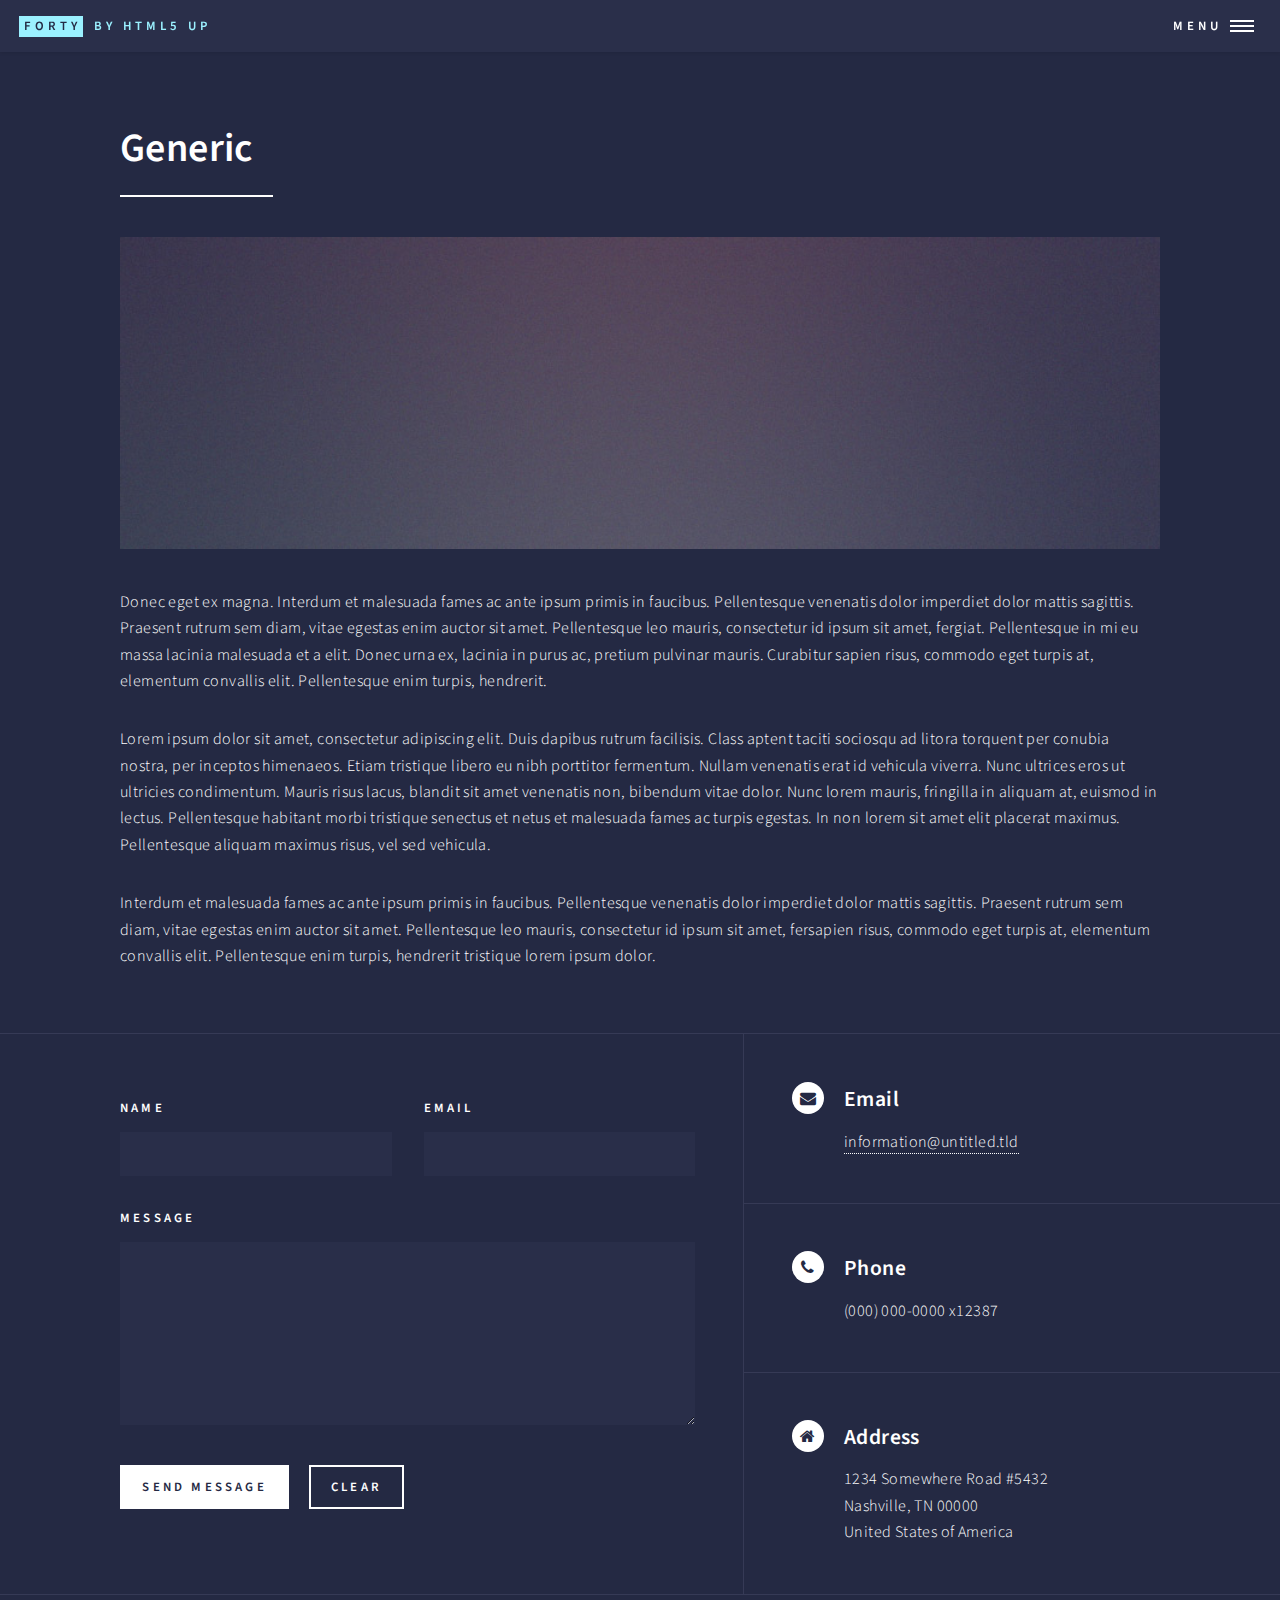
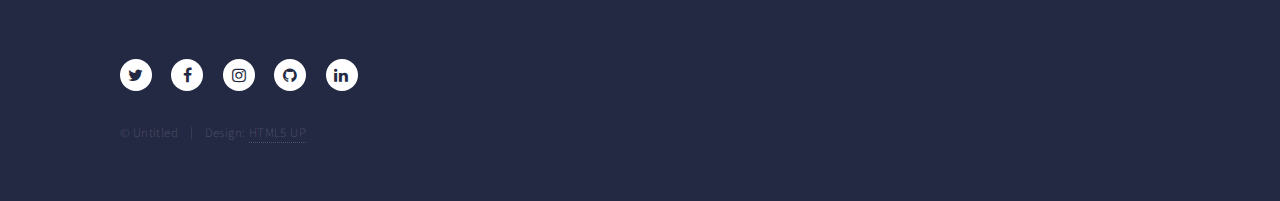
==== generic.html @ 17cad4c8 "Initial commit" ====
<!DOCTYPE HTML>
<!--
	Forty by HTML5 UP
	html5up.net | @ajlkn
	Free for personal and commercial use under the CCA 3.0 license (html5up.net/license)
-->
<html>
	<head>
		<title>Generic - Forty by HTML5 UP</title>
		<meta charset="utf-8" />
		<meta name="viewport" content="width=device-width, initial-scale=1, user-scalable=no" />
		<!--[if lte IE 8]><script src="assets/js/ie/html5shiv.js"></script><![endif]-->
		<link rel="stylesheet" href="assets/css/main.css" />
		<!--[if lte IE 9]><link rel="stylesheet" href="assets/css/ie9.css" /><![endif]-->
		<!--[if lte IE 8]><link rel="stylesheet" href="assets/css/ie8.css" /><![endif]-->
	</head>
	<body>

		<!-- Wrapper -->
			<div id="wrapper">

				<!-- Header -->
					<header id="header">
						<a href="index.html" class="logo"><strong>Forty</strong> <span>by HTML5 UP</span></a>
						<nav>
							<a href="#menu">Menu</a>
						</nav>
					</header>

				<!-- Menu -->
					<nav id="menu">
						<ul class="links">
							<li><a href="index.html">Home</a></li>
							<li><a href="landing.html">Landing</a></li>
							<li><a href="generic.html">Generic</a></li>
							<li><a href="elements.html">Elements</a></li>
						</ul>
						<ul class="actions vertical">
							<li><a href="#" class="button special fit">Get Started</a></li>
							<li><a href="#" class="button fit">Log In</a></li>
						</ul>
					</nav>

				<!-- Main -->
					<div id="main" class="alt">

						<!-- One -->
							<section id="one">
								<div class="inner">
									<header class="major">
										<h1>Generic</h1>
									</header>
									<span class="image main"><img src="images/pic11.jpg" alt="" /></span>
									<p>Donec eget ex magna. Interdum et malesuada fames ac ante ipsum primis in faucibus. Pellentesque venenatis dolor imperdiet dolor mattis sagittis. Praesent rutrum sem diam, vitae egestas enim auctor sit amet. Pellentesque leo mauris, consectetur id ipsum sit amet, fergiat. Pellentesque in mi eu massa lacinia malesuada et a elit. Donec urna ex, lacinia in purus ac, pretium pulvinar mauris. Curabitur sapien risus, commodo eget turpis at, elementum convallis elit. Pellentesque enim turpis, hendrerit.</p>
									<p>Lorem ipsum dolor sit amet, consectetur adipiscing elit. Duis dapibus rutrum facilisis. Class aptent taciti sociosqu ad litora torquent per conubia nostra, per inceptos himenaeos. Etiam tristique libero eu nibh porttitor fermentum. Nullam venenatis erat id vehicula viverra. Nunc ultrices eros ut ultricies condimentum. Mauris risus lacus, blandit sit amet venenatis non, bibendum vitae dolor. Nunc lorem mauris, fringilla in aliquam at, euismod in lectus. Pellentesque habitant morbi tristique senectus et netus et malesuada fames ac turpis egestas. In non lorem sit amet elit placerat maximus. Pellentesque aliquam maximus risus, vel sed vehicula.</p>
									<p>Interdum et malesuada fames ac ante ipsum primis in faucibus. Pellentesque venenatis dolor imperdiet dolor mattis sagittis. Praesent rutrum sem diam, vitae egestas enim auctor sit amet. Pellentesque leo mauris, consectetur id ipsum sit amet, fersapien risus, commodo eget turpis at, elementum convallis elit. Pellentesque enim turpis, hendrerit tristique lorem ipsum dolor.</p>
								</div>
							</section>

					</div>

				<!-- Contact -->
					<section id="contact">
						<div class="inner">
							<section>
								<form method="post" action="#">
									<div class="field half first">
										<label for="name">Name</label>
										<input type="text" name="name" id="name" />
									</div>
									<div class="field half">
										<label for="email">Email</label>
										<input type="text" name="email" id="email" />
									</div>
									<div class="field">
										<label for="message">Message</label>
										<textarea name="message" id="message" rows="6"></textarea>
									</div>
									<ul class="actions">
										<li><input type="submit" value="Send Message" class="special" /></li>
										<li><input type="reset" value="Clear" /></li>
									</ul>
								</form>
							</section>
							<section class="split">
								<section>
									<div class="contact-method">
										<span class="icon alt fa-envelope"></span>
										<h3>Email</h3>
										<a href="#">information@untitled.tld</a>
									</div>
								</section>
								<section>
									<div class="contact-method">
										<span class="icon alt fa-phone"></span>
										<h3>Phone</h3>
										<span>(000) 000-0000 x12387</span>
									</div>
								</section>
								<section>
									<div class="contact-method">
										<span class="icon alt fa-home"></span>
										<h3>Address</h3>
										<span>1234 Somewhere Road #5432<br />
										Nashville, TN 00000<br />
										United States of America</span>
									</div>
								</section>
							</section>
						</div>
					</section>

				<!-- Footer -->
					<footer id="footer">
						<div class="inner">
							<ul class="icons">
								<li><a href="#" class="icon alt fa-twitter"><span class="label">Twitter</span></a></li>
								<li><a href="#" class="icon alt fa-facebook"><span class="label">Facebook</span></a></li>
								<li><a href="#" class="icon alt fa-instagram"><span class="label">Instagram</span></a></li>
								<li><a href="#" class="icon alt fa-github"><span class="label">GitHub</span></a></li>
								<li><a href="#" class="icon alt fa-linkedin"><span class="label">LinkedIn</span></a></li>
							</ul>
							<ul class="copyright">
								<li>&copy; Untitled</li><li>Design: <a href="https://html5up.net">HTML5 UP</a></li>
							</ul>
						</div>
					</footer>

			</div>

		<!-- Scripts -->
			<script src="assets/js/jquery.min.js"></script>
			<script src="assets/js/jquery.scrolly.min.js"></script>
			<script src="assets/js/jquery.scrollex.min.js"></script>
			<script src="assets/js/skel.min.js"></script>
			<script src="assets/js/util.js"></script>
			<!--[if lte IE 8]><script src="assets/js/ie/respond.min.js"></script><![endif]-->
			<script src="assets/js/main.js"></script>

	</body>
</html>
---- assets/css/main.css ----
@import url(font-awesome.min.css);
@import url("https://fonts.googleapis.com/css?family=Source+Sans+Pro:300,300italic,600,600italic");

/*
	Forty by HTML5 UP
	html5up.net | @ajlkn
	Free for personal and commercial use under the CCA 3.0 license (html5up.net/license)
*/

/* Reset */

	html, body, div, span, applet, object, iframe, h1, h2, h3, h4, h5, h6, p, blockquote, pre, a, abbr, acronym, address, big, cite, code, del, dfn, em, img, ins, kbd, q, s, samp, small, strike, strong, sub, sup, tt, var, b, u, i, center, dl, dt, dd, ol, ul, li, fieldset, form, label, legend, table, caption, tbody, tfoot, thead, tr, th, td, article, aside, canvas, details, embed, figure, figcaption, footer, header, hgroup, menu, nav, output, ruby, section, summary, time, mark, audio, video {
		margin: 0;
		padding: 0;
		border: 0;
		font-size: 100%;
		font: inherit;
		vertical-align: baseline;
	}

	article, aside, details, figcaption, figure, footer, header, hgroup, menu, nav, section {
		display: block;
	}

	body {
		line-height: 1;
	}

	ol, ul {
		list-style: none;
	}

	blockquote, q {
		quotes: none;
	}

	blockquote:before, blockquote:after, q:before, q:after {
		content: '';
		content: none;
	}

	table {
		border-collapse: collapse;
		border-spacing: 0;
	}

	body {
		-webkit-text-size-adjust: none;
	}

/* Box Model */

	*, *:before, *:after {
		-moz-box-sizing: border-box;
		-webkit-box-sizing: border-box;
		box-sizing: border-box;
	}

/* Grid */

	.row {
		border-bottom: solid 1px transparent;
		-moz-box-sizing: border-box;
		-webkit-box-sizing: border-box;
		box-sizing: border-box;
	}

	.row > * {
		float: left;
		-moz-box-sizing: border-box;
		-webkit-box-sizing: border-box;
		box-sizing: border-box;
	}

	.row:after, .row:before {
		content: '';
		display: block;
		clear: both;
		height: 0;
	}

	.row.uniform > * > :first-child {
		margin-top: 0;
	}

	.row.uniform > * > :last-child {
		margin-bottom: 0;
	}

	.row.\30 \25 > * {
		padding: 0 0 0 0em;
	}

	.row.\30 \25 {
		margin: 0 0 -1px 0em;
	}

	.row.uniform.\30 \25 > * {
		padding: 0em 0 0 0em;
	}

	.row.uniform.\30 \25 {
		margin: 0em 0 -1px 0em;
	}

	.row > * {
		padding: 0 0 0 2em;
	}

	.row {
		margin: 0 0 -1px -2em;
	}

	.row.uniform > * {
		padding: 2em 0 0 2em;
	}

	.row.uniform {
		margin: -2em 0 -1px -2em;
	}

	.row.\32 00\25 > * {
		padding: 0 0 0 4em;
	}

	.row.\32 00\25 {
		margin: 0 0 -1px -4em;
	}

	.row.uniform.\32 00\25 > * {
		padding: 4em 0 0 4em;
	}

	.row.uniform.\32 00\25 {
		margin: -4em 0 -1px -4em;
	}

	.row.\31 50\25 > * {
		padding: 0 0 0 3em;
	}

	.row.\31 50\25 {
		margin: 0 0 -1px -3em;
	}

	.row.uniform.\31 50\25 > * {
		padding: 3em 0 0 3em;
	}

	.row.uniform.\31 50\25 {
		margin: -3em 0 -1px -3em;
	}

	.row.\35 0\25 > * {
		padding: 0 0 0 1em;
	}

	.row.\35 0\25 {
		margin: 0 0 -1px -1em;
	}

	.row.uniform.\35 0\25 > * {
		padding: 1em 0 0 1em;
	}

	.row.uniform.\35 0\25 {
		margin: -1em 0 -1px -1em;
	}

	.row.\32 5\25 > * {
		padding: 0 0 0 0.5em;
	}

	.row.\32 5\25 {
		margin: 0 0 -1px -0.5em;
	}

	.row.uniform.\32 5\25 > * {
		padding: 0.5em 0 0 0.5em;
	}

	.row.uniform.\32 5\25 {
		margin: -0.5em 0 -1px -0.5em;
	}

	.\31 2u, .\31 2u\24 {
		width: 100%;
		clear: none;
		margin-left: 0;
	}

	.\31 1u, .\31 1u\24 {
		width: 91.6666666667%;
		clear: none;
		margin-left: 0;
	}

	.\31 0u, .\31 0u\24 {
		width: 83.3333333333%;
		clear: none;
		margin-left: 0;
	}

	.\39 u, .\39 u\24 {
		width: 75%;
		clear: none;
		margin-left: 0;
	}

	.\38 u, .\38 u\24 {
		width: 66.6666666667%;
		clear: none;
		margin-left: 0;
	}

	.\37 u, .\37 u\24 {
		width: 58.3333333333%;
		clear: none;
		margin-left: 0;
	}

	.\36 u, .\36 u\24 {
		width: 50%;
		clear: none;
		margin-left: 0;
	}

	.\35 u, .\35 u\24 {
		width: 41.6666666667%;
		clear: none;
		margin-left: 0;
	}

	.\34 u, .\34 u\24 {
		width: 33.3333333333%;
		clear: none;
		margin-left: 0;
	}

	.\33 u, .\33 u\24 {
		width: 25%;
		clear: none;
		margin-left: 0;
	}

	.\32 u, .\32 u\24 {
		width: 16.6666666667%;
		clear: none;
		margin-left: 0;
	}

	.\31 u, .\31 u\24 {
		width: 8.3333333333%;
		clear: none;
		margin-left: 0;
	}

	.\31 2u\24 + *,
	.\31 1u\24 + *,
	.\31 0u\24 + *,
	.\39 u\24 + *,
	.\38 u\24 + *,
	.\37 u\24 + *,
	.\36 u\24 + *,
	.\35 u\24 + *,
	.\34 u\24 + *,
	.\33 u\24 + *,
	.\32 u\24 + *,
	.\31 u\24 + * {
		clear: left;
	}

	.\-11u {
		margin-left: 91.66667%;
	}

	.\-10u {
		margin-left: 83.33333%;
	}

	.\-9u {
		margin-left: 75%;
	}

	.\-8u {
		margin-left: 66.66667%;
	}

	.\-7u {
		margin-left: 58.33333%;
	}

	.\-6u {
		margin-left: 50%;
	}

	.\-5u {
		margin-left: 41.66667%;
	}

	.\-4u {
		margin-left: 33.33333%;
	}

	.\-3u {
		margin-left: 25%;
	}

	.\-2u {
		margin-left: 16.66667%;
	}

	.\-1u {
		margin-left: 8.33333%;
	}

	@media screen and (max-width: 1680px) {

		.row > * {
			padding: 0 0 0 2em;
		}

		.row {
			margin: 0 0 -1px -2em;
		}

		.row.uniform > * {
			padding: 2em 0 0 2em;
		}

		.row.uniform {
			margin: -2em 0 -1px -2em;
		}

		.row.\32 00\25 > * {
			padding: 0 0 0 4em;
		}

		.row.\32 00\25 {
			margin: 0 0 -1px -4em;
		}

		.row.uniform.\32 00\25 > * {
			padding: 4em 0 0 4em;
		}

		.row.uniform.\32 00\25 {
			margin: -4em 0 -1px -4em;
		}

		.row.\31 50\25 > * {
			padding: 0 0 0 3em;
		}

		.row.\31 50\25 {
			margin: 0 0 -1px -3em;
		}

		.row.uniform.\31 50\25 > * {
			padding: 3em 0 0 3em;
		}

		.row.uniform.\31 50\25 {
			margin: -3em 0 -1px -3em;
		}

		.row.\35 0\25 > * {
			padding: 0 0 0 1em;
		}

		.row.\35 0\25 {
			margin: 0 0 -1px -1em;
		}

		.row.uniform.\35 0\25 > * {
			padding: 1em 0 0 1em;
		}

		.row.uniform.\35 0\25 {
			margin: -1em 0 -1px -1em;
		}

		.row.\32 5\25 > * {
			padding: 0 0 0 0.5em;
		}

		.row.\32 5\25 {
			margin: 0 0 -1px -0.5em;
		}

		.row.uniform.\32 5\25 > * {
			padding: 0.5em 0 0 0.5em;
		}

		.row.uniform.\32 5\25 {
			margin: -0.5em 0 -1px -0.5em;
		}

		.\31 2u\28xlarge\29, .\31 2u\24\28xlarge\29 {
			width: 100%;
			clear: none;
			margin-left: 0;
		}

		.\31 1u\28xlarge\29, .\31 1u\24\28xlarge\29 {
			width: 91.6666666667%;
			clear: none;
			margin-left: 0;
		}

		.\31 0u\28xlarge\29, .\31 0u\24\28xlarge\29 {
			width: 83.3333333333%;
			clear: none;
			margin-left: 0;
		}

		.\39 u\28xlarge\29, .\39 u\24\28xlarge\29 {
			width: 75%;
			clear: none;
			margin-left: 0;
		}

		.\38 u\28xlarge\29, .\38 u\24\28xlarge\29 {
			width: 66.6666666667%;
			clear: none;
			margin-left: 0;
		}

		.\37 u\28xlarge\29, .\37 u\24\28xlarge\29 {
			width: 58.3333333333%;
			clear: none;
			margin-left: 0;
		}

		.\36 u\28xlarge\29, .\36 u\24\28xlarge\29 {
			width: 50%;
			clear: none;
			margin-left: 0;
		}

		.\35 u\28xlarge\29, .\35 u\24\28xlarge\29 {
			width: 41.6666666667%;
			clear: none;
			margin-left: 0;
		}

		.\34 u\28xlarge\29, .\34 u\24\28xlarge\29 {
			width: 33.3333333333%;
			clear: none;
			margin-left: 0;
		}

		.\33 u\28xlarge\29, .\33 u\24\28xlarge\29 {
			width: 25%;
			clear: none;
			margin-left: 0;
		}

		.\32 u\28xlarge\29, .\32 u\24\28xlarge\29 {
			width: 16.6666666667%;
			clear: none;
			margin-left: 0;
		}

		.\31 u\28xlarge\29, .\31 u\24\28xlarge\29 {
			width: 8.3333333333%;
			clear: none;
			margin-left: 0;
		}

		.\31 2u\24\28xlarge\29 + *,
		.\31 1u\24\28xlarge\29 + *,
		.\31 0u\24\28xlarge\29 + *,
		.\39 u\24\28xlarge\29 + *,
		.\38 u\24\28xlarge\29 + *,
		.\37 u\24\28xlarge\29 + *,
		.\36 u\24\28xlarge\29 + *,
		.\35 u\24\28xlarge\29 + *,
		.\34 u\24\28xlarge\29 + *,
		.\33 u\24\28xlarge\29 + *,
		.\32 u\24\28xlarge\29 + *,
		.\31 u\24\28xlarge\29 + * {
			clear: left;
		}

		.\-11u\28xlarge\29 {
			margin-left: 91.66667%;
		}

		.\-10u\28xlarge\29 {
			margin-left: 83.33333%;
		}

		.\-9u\28xlarge\29 {
			margin-left: 75%;
		}

		.\-8u\28xlarge\29 {
			margin-left: 66.66667%;
		}

		.\-7u\28xlarge\29 {
			margin-left: 58.33333%;
		}

		.\-6u\28xlarge\29 {
			margin-left: 50%;
		}

		.\-5u\28xlarge\29 {
			margin-left: 41.66667%;
		}

		.\-4u\28xlarge\29 {
			margin-left: 33.33333%;
		}

		.\-3u\28xlarge\29 {
			margin-left: 25%;
		}

		.\-2u\28xlarge\29 {
			margin-left: 16.66667%;
		}

		.\-1u\28xlarge\29 {
			margin-left: 8.33333%;
		}

	}

	@media screen and (max-width: 1280px) {

		.row > * {
			padding: 0 0 0 1.5em;
		}

		.row {
			margin: 0 0 -1px -1.5em;
		}

		.row.uniform > * {
			padding: 1.5em 0 0 1.5em;
		}

		.row.uniform {
			margin: -1.5em 0 -1px -1.5em;
		}

		.row.\32 00\25 > * {
			padding: 0 0 0 3em;
		}

		.row.\32 00\25 {
			margin: 0 0 -1px -3em;
		}

		.row.uniform.\32 00\25 > * {
			padding: 3em 0 0 3em;
		}

		.row.uniform.\32 00\25 {
			margin: -3em 0 -1px -3em;
		}

		.row.\31 50\25 > * {
			padding: 0 0 0 2.25em;
		}

		.row.\31 50\25 {
			margin: 0 0 -1px -2.25em;
		}

		.row.uniform.\31 50\25 > * {
			padding: 2.25em 0 0 2.25em;
		}

		.row.uniform.\31 50\25 {
			margin: -2.25em 0 -1px -2.25em;
		}

		.row.\35 0\25 > * {
			padding: 0 0 0 0.75em;
		}

		.row.\35 0\25 {
			margin: 0 0 -1px -0.75em;
		}

		.row.uniform.\35 0\25 > * {
			padding: 0.75em 0 0 0.75em;
		}

		.row.uniform.\35 0\25 {
			margin: -0.75em 0 -1px -0.75em;
		}

		.row.\32 5\25 > * {
			padding: 0 0 0 0.375em;
		}

		.row.\32 5\25 {
			margin: 0 0 -1px -0.375em;
		}

		.row.uniform.\32 5\25 > * {
			padding: 0.375em 0 0 0.375em;
		}

		.row.uniform.\32 5\25 {
			margin: -0.375em 0 -1px -0.375em;
		}

		.\31 2u\28large\29, .\31 2u\24\28large\29 {
			width: 100%;
			clear: none;
			margin-left: 0;
		}

		.\31 1u\28large\29, .\31 1u\24\28large\29 {
			width: 91.6666666667%;
			clear: none;
			margin-left: 0;
		}

		.\31 0u\28large\29, .\31 0u\24\28large\29 {
			width: 83.3333333333%;
			clear: none;
			margin-left: 0;
		}

		.\39 u\28large\29, .\39 u\24\28large\29 {
			width: 75%;
			clear: none;
			margin-left: 0;
		}

		.\38 u\28large\29, .\38 u\24\28large\29 {
			width: 66.6666666667%;
			clear: none;
			margin-left: 0;
		}

		.\37 u\28large\29, .\37 u\24\28large\29 {
			width: 58.3333333333%;
			clear: none;
			margin-left: 0;
		}

		.\36 u\28large\29, .\36 u\24\28large\29 {
			width: 50%;
			clear: none;
			margin-left: 0;
		}

		.\35 u\28large\29, .\35 u\24\28large\29 {
			width: 41.6666666667%;
			clear: none;
			margin-left: 0;
		}

		.\34 u\28large\29, .\34 u\24\28large\29 {
			width: 33.3333333333%;
			clear: none;
			margin-left: 0;
		}

		.\33 u\28large\29, .\33 u\24\28large\29 {
			width: 25%;
			clear: none;
			margin-left: 0;
		}

		.\32 u\28large\29, .\32 u\24\28large\29 {
			width: 16.6666666667%;
			clear: none;
			margin-left: 0;
		}

		.\31 u\28large\29, .\31 u\24\28large\29 {
			width: 8.3333333333%;
			clear: none;
			margin-left: 0;
		}

		.\31 2u\24\28large\29 + *,
		.\31 1u\24\28large\29 + *,
		.\31 0u\24\28large\29 + *,
		.\39 u\24\28large\29 + *,
		.\38 u\24\28large\29 + *,
		.\37 u\24\28large\29 + *,
		.\36 u\24\28large\29 + *,
		.\35 u\24\28large\29 + *,
		.\34 u\24\28large\29 + *,
		.\33 u\24\28large\29 + *,
		.\32 u\24\28large\29 + *,
		.\31 u\24\28large\29 + * {
			clear: left;
		}

		.\-11u\28large\29 {
			margin-left: 91.66667%;
		}

		.\-10u\28large\29 {
			margin-left: 83.33333%;
		}

		.\-9u\28large\29 {
			margin-left: 75%;
		}

		.\-8u\28large\29 {
			margin-left: 66.66667%;
		}

		.\-7u\28large\29 {
			margin-left: 58.33333%;
		}

		.\-6u\28large\29 {
			margin-left: 50%;
		}

		.\-5u\28large\29 {
			margin-left: 41.66667%;
		}

		.\-4u\28large\29 {
			margin-left: 33.33333%;
		}

		.\-3u\28large\29 {
			margin-left: 25%;
		}

		.\-2u\28large\29 {
			margin-left: 16.66667%;
		}

		.\-1u\28large\29 {
			margin-left: 8.33333%;
		}

	}

	@media screen and (max-width: 980px) {

		.row > * {
			padding: 0 0 0 1.5em;
		}

		.row {
			margin: 0 0 -1px -1.5em;
		}

		.row.uniform > * {
			padding: 1.5em 0 0 1.5em;
		}

		.row.uniform {
			margin: -1.5em 0 -1px -1.5em;
		}

		.row.\32 00\25 > * {
			padding: 0 0 0 3em;
		}

		.row.\32 00\25 {
			margin: 0 0 -1px -3em;
		}

		.row.uniform.\32 00\25 > * {
			padding: 3em 0 0 3em;
		}

		.row.uniform.\32 00\25 {
			margin: -3em 0 -1px -3em;
		}

		.row.\31 50\25 > * {
			padding: 0 0 0 2.25em;
		}

		.row.\31 50\25 {
			margin: 0 0 -1px -2.25em;
		}

		.row.uniform.\31 50\25 > * {
			padding: 2.25em 0 0 2.25em;
		}

		.row.uniform.\31 50\25 {
			margin: -2.25em 0 -1px -2.25em;
		}

		.row.\35 0\25 > * {
			padding: 0 0 0 0.75em;
		}

		.row.\35 0\25 {
			margin: 0 0 -1px -0.75em;
		}

		.row.uniform.\35 0\25 > * {
			padding: 0.75em 0 0 0.75em;
		}

		.row.uniform.\35 0\25 {
			margin: -0.75em 0 -1px -0.75em;
		}

		.row.\32 5\25 > * {
			padding: 0 0 0 0.375em;
		}

		.row.\32 5\25 {
			margin: 0 0 -1px -0.375em;
		}

		.row.uniform.\32 5\25 > * {
			padding: 0.375em 0 0 0.375em;
		}

		.row.uniform.\32 5\25 {
			margin: -0.375em 0 -1px -0.375em;
		}

		.\31 2u\28medium\29, .\31 2u\24\28medium\29 {
			width: 100%;
			clear: none;
			margin-left: 0;
		}

		.\31 1u\28medium\29, .\31 1u\24\28medium\29 {
			width: 91.6666666667%;
			clear: none;
			margin-left: 0;
		}

		.\31 0u\28medium\29, .\31 0u\24\28medium\29 {
			width: 83.3333333333%;
			clear: none;
			margin-left: 0;
		}

		.\39 u\28medium\29, .\39 u\24\28medium\29 {
			width: 75%;
			clear: none;
			margin-left: 0;
		}

		.\38 u\28medium\29, .\38 u\24\28medium\29 {
			width: 66.6666666667%;
			clear: none;
			margin-left: 0;
		}

		.\37 u\28medium\29, .\37 u\24\28medium\29 {
			width: 58.3333333333%;
			clear: none;
			margin-left: 0;
		}

		.\36 u\28medium\29, .\36 u\24\28medium\29 {
			width: 50%;
			clear: none;
			margin-left: 0;
		}

		.\35 u\28medium\29, .\35 u\24\28medium\29 {
			width: 41.6666666667%;
			clear: none;
			margin-left: 0;
		}

		.\34 u\28medium\29, .\34 u\24\28medium\29 {
			width: 33.3333333333%;
			clear: none;
			margin-left: 0;
		}

		.\33 u\28medium\29, .\33 u\24\28medium\29 {
			width: 25%;
			clear: none;
			margin-left: 0;
		}

		.\32 u\28medium\29, .\32 u\24\28medium\29 {
			width: 16.6666666667%;
			clear: none;
			margin-left: 0;
		}

		.\31 u\28medium\29, .\31 u\24\28medium\29 {
			width: 8.3333333333%;
			clear: none;
			margin-left: 0;
		}

		.\31 2u\24\28medium\29 + *,
		.\31 1u\24\28medium\29 + *,
		.\31 0u\24\28medium\29 + *,
		.\39 u\24\28medium\29 + *,
		.\38 u\24\28medium\29 + *,
		.\37 u\24\28medium\29 + *,
		.\36 u\24\28medium\29 + *,
		.\35 u\24\28medium\29 + *,
		.\34 u\24\28medium\29 + *,
		.\33 u\24\28medium\29 + *,
		.\32 u\24\28medium\29 + *,
		.\31 u\24\28medium\29 + * {
			clear: left;
		}

		.\-11u\28medium\29 {
			margin-left: 91.66667%;
		}

		.\-10u\28medium\29 {
			margin-left: 83.33333%;
		}

		.\-9u\28medium\29 {
			margin-left: 75%;
		}

		.\-8u\28medium\29 {
			margin-left: 66.66667%;
		}

		.\-7u\28medium\29 {
			margin-left: 58.33333%;
		}

		.\-6u\28medium\29 {
			margin-left: 50%;
		}

		.\-5u\28medium\29 {
			margin-left: 41.66667%;
		}

		.\-4u\28medium\29 {
			margin-left: 33.33333%;
		}

		.\-3u\28medium\29 {
			margin-left: 25%;
		}

		.\-2u\28medium\29 {
			margin-left: 16.66667%;
		}

		.\-1u\28medium\29 {
			margin-left: 8.33333%;
		}

	}

	@media screen and (max-width: 736px) {

		.row > * {
			padding: 0 0 0 1.25em;
		}

		.row {
			margin: 0 0 -1px -1.25em;
		}

		.row.uniform > * {
			padding: 1.25em 0 0 1.25em;
		}

		.row.uniform {
			margin: -1.25em 0 -1px -1.25em;
		}

		.row.\32 00\25 > * {
			padding: 0 0 0 2.5em;
		}

		.row.\32 00\25 {
			margin: 0 0 -1px -2.5em;
		}

		.row.uniform.\32 00\25 > * {
			padding: 2.5em 0 0 2.5em;
		}

		.row.uniform.\32 00\25 {
			margin: -2.5em 0 -1px -2.5em;
		}

		.row.\31 50\25 > * {
			padding: 0 0 0 1.875em;
		}

		.row.\31 50\25 {
			margin: 0 0 -1px -1.875em;
		}

		.row.uniform.\31 50\25 > * {
			padding: 1.875em 0 0 1.875em;
		}

		.row.uniform.\31 50\25 {
			margin: -1.875em 0 -1px -1.875em;
		}

		.row.\35 0\25 > * {
			padding: 0 0 0 0.625em;
		}

		.row.\35 0\25 {
			margin: 0 0 -1px -0.625em;
		}

		.row.uniform.\35 0\25 > * {
			padding: 0.625em 0 0 0.625em;
		}

		.row.uniform.\35 0\25 {
			margin: -0.625em 0 -1px -0.625em;
		}

		.row.\32 5\25 > * {
			padding: 0 0 0 0.3125em;
		}

		.row.\32 5\25 {
			margin: 0 0 -1px -0.3125em;
		}

		.row.uniform.\32 5\25 > * {
			padding: 0.3125em 0 0 0.3125em;
		}

		.row.uniform.\32 5\25 {
			margin: -0.3125em 0 -1px -0.3125em;
		}

		.\31 2u\28small\29, .\31 2u\24\28small\29 {
			width: 100%;
			clear: none;
			margin-left: 0;
		}

		.\31 1u\28small\29, .\31 1u\24\28small\29 {
			width: 91.6666666667%;
			clear: none;
			margin-left: 0;
		}

		.\31 0u\28small\29, .\31 0u\24\28small\29 {
			width: 83.3333333333%;
			clear: none;
			margin-left: 0;
		}

		.\39 u\28small\29, .\39 u\24\28small\29 {
			width: 75%;
			clear: none;
			margin-left: 0;
		}

		.\38 u\28small\29, .\38 u\24\28small\29 {
			width: 66.6666666667%;
			clear: none;
			margin-left: 0;
		}

		.\37 u\28small\29, .\37 u\24\28small\29 {
			width: 58.3333333333%;
			clear: none;
			margin-left: 0;
		}

		.\36 u\28small\29, .\36 u\24\28small\29 {
			width: 50%;
			clear: none;
			margin-left: 0;
		}

		.\35 u\28small\29, .\35 u\24\28small\29 {
			width: 41.6666666667%;
			clear: none;
			margin-left: 0;
		}

		.\34 u\28small\29, .\34 u\24\28small\29 {
			width: 33.3333333333%;
			clear: none;
			margin-left: 0;
		}

		.\33 u\28small\29, .\33 u\24\28small\29 {
			width: 25%;
			clear: none;
			margin-left: 0;
		}

		.\32 u\28small\29, .\32 u\24\28small\29 {
			width: 16.6666666667%;
			clear: none;
			margin-left: 0;
		}

		.\31 u\28small\29, .\31 u\24\28small\29 {
			width: 8.3333333333%;
			clear: none;
			margin-left: 0;
		}

		.\31 2u\24\28small\29 + *,
		.\31 1u\24\28small\29 + *,
		.\31 0u\24\28small\29 + *,
		.\39 u\24\28small\29 + *,
		.\38 u\24\28small\29 + *,
		.\37 u\24\28small\29 + *,
		.\36 u\24\28small\29 + *,
		.\35 u\24\28small\29 + *,
		.\34 u\24\28small\29 + *,
		.\33 u\24\28small\29 + *,
		.\32 u\24\28small\29 + *,
		.\31 u\24\28small\29 + * {
			clear: left;
		}

		.\-11u\28small\29 {
			margin-left: 91.66667%;
		}

		.\-10u\28small\29 {
			margin-left: 83.33333%;
		}

		.\-9u\28small\29 {
			margin-left: 75%;
		}

		.\-8u\28small\29 {
			margin-left: 66.66667%;
		}

		.\-7u\28small\29 {
			margin-left: 58.33333%;
		}

		.\-6u\28small\29 {
			margin-left: 50%;
		}

		.\-5u\28small\29 {
			margin-left: 41.66667%;
		}

		.\-4u\28small\29 {
			margin-left: 33.33333%;
		}

		.\-3u\28small\29 {
			margin-left: 25%;
		}

		.\-2u\28small\29 {
			margin-left: 16.66667%;
		}

		.\-1u\28small\29 {
			margin-left: 8.33333%;
		}

	}

	@media screen and (max-width: 480px) {

		.row > * {
			padding: 0 0 0 1.25em;
		}

		.row {
			margin: 0 0 -1px -1.25em;
		}

		.row.uniform > * {
			padding: 1.25em 0 0 1.25em;
		}

		.row.uniform {
			margin: -1.25em 0 -1px -1.25em;
		}

		.row.\32 00\25 > * {
			padding: 0 0 0 2.5em;
		}

		.row.\32 00\25 {
			margin: 0 0 -1px -2.5em;
		}

		.row.uniform.\32 00\25 > * {
			padding: 2.5em 0 0 2.5em;
		}

		.row.uniform.\32 00\25 {
			margin: -2.5em 0 -1px -2.5em;
		}

		.row.\31 50\25 > * {
			padding: 0 0 0 1.875em;
		}

		.row.\31 50\25 {
			margin: 0 0 -1px -1.875em;
		}

		.row.uniform.\31 50\25 > * {
			padding: 1.875em 0 0 1.875em;
		}

		.row.uniform.\31 50\25 {
			margin: -1.875em 0 -1px -1.875em;
		}

		.row.\35 0\25 > * {
			padding: 0 0 0 0.625em;
		}

		.row.\35 0\25 {
			margin: 0 0 -1px -0.625em;
		}

		.row.uniform.\35 0\25 > * {
			padding: 0.625em 0 0 0.625em;
		}

		.row.uniform.\35 0\25 {
			margin: -0.625em 0 -1px -0.625em;
		}

		.row.\32 5\25 > * {
			padding: 0 0 0 0.3125em;
		}

		.row.\32 5\25 {
			margin: 0 0 -1px -0.3125em;
		}

		.row.uniform.\32 5\25 > * {
			padding: 0.3125em 0 0 0.3125em;
		}

		.row.uniform.\32 5\25 {
			margin: -0.3125em 0 -1px -0.3125em;
		}

		.\31 2u\28xsmall\29, .\31 2u\24\28xsmall\29 {
			width: 100%;
			clear: none;
			margin-left: 0;
		}

		.\31 1u\28xsmall\29, .\31 1u\24\28xsmall\29 {
			width: 91.6666666667%;
			clear: none;
			margin-left: 0;
		}

		.\31 0u\28xsmall\29, .\31 0u\24\28xsmall\29 {
			width: 83.3333333333%;
			clear: none;
			margin-left: 0;
		}

		.\39 u\28xsmall\29, .\39 u\24\28xsmall\29 {
			width: 75%;
			clear: none;
			margin-left: 0;
		}

		.\38 u\28xsmall\29, .\38 u\24\28xsmall\29 {
			width: 66.6666666667%;
			clear: none;
			margin-left: 0;
		}

		.\37 u\28xsmall\29, .\37 u\24\28xsmall\29 {
			width: 58.3333333333%;
			clear: none;
			margin-left: 0;
		}

		.\36 u\28xsmall\29, .\36 u\24\28xsmall\29 {
			width: 50%;
			clear: none;
			margin-left: 0;
		}

		.\35 u\28xsmall\29, .\35 u\24\28xsmall\29 {
			width: 41.6666666667%;
			clear: none;
			margin-left: 0;
		}

		.\34 u\28xsmall\29, .\34 u\24\28xsmall\29 {
			width: 33.3333333333%;
			clear: none;
			margin-left: 0;
		}

		.\33 u\28xsmall\29, .\33 u\24\28xsmall\29 {
			width: 25%;
			clear: none;
			margin-left: 0;
		}

		.\32 u\28xsmall\29, .\32 u\24\28xsmall\29 {
			width: 16.6666666667%;
			clear: none;
			margin-left: 0;
		}

		.\31 u\28xsmall\29, .\31 u\24\28xsmall\29 {
			width: 8.3333333333%;
			clear: none;
			margin-left: 0;
		}

		.\31 2u\24\28xsmall\29 + *,
		.\31 1u\24\28xsmall\29 + *,
		.\31 0u\24\28xsmall\29 + *,
		.\39 u\24\28xsmall\29 + *,
		.\38 u\24\28xsmall\29 + *,
		.\37 u\24\28xsmall\29 + *,
		.\36 u\24\28xsmall\29 + *,
		.\35 u\24\28xsmall\29 + *,
		.\34 u\24\28xsmall\29 + *,
		.\33 u\24\28xsmall\29 + *,
		.\32 u\24\28xsmall\29 + *,
		.\31 u\24\28xsmall\29 + * {
			clear: left;
		}

		.\-11u\28xsmall\29 {
			margin-left: 91.66667%;
		}

		.\-10u\28xsmall\29 {
			margin-left: 83.33333%;
		}

		.\-9u\28xsmall\29 {
			margin-left: 75%;
		}

		.\-8u\28xsmall\29 {
			margin-left: 66.66667%;
		}

		.\-7u\28xsmall\29 {
			margin-left: 58.33333%;
		}

		.\-6u\28xsmall\29 {
			margin-left: 50%;
		}

		.\-5u\28xsmall\29 {
			margin-left: 41.66667%;
		}

		.\-4u\28xsmall\29 {
			margin-left: 33.33333%;
		}

		.\-3u\28xsmall\29 {
			margin-left: 25%;
		}

		.\-2u\28xsmall\29 {
			margin-left: 16.66667%;
		}

		.\-1u\28xsmall\29 {
			margin-left: 8.33333%;
		}

	}

	@media screen and (max-width: 360px) {

		.row > * {
			padding: 0 0 0 1.25em;
		}

		.row {
			margin: 0 0 -1px -1.25em;
		}

		.row.uniform > * {
			padding: 1.25em 0 0 1.25em;
		}

		.row.uniform {
			margin: -1.25em 0 -1px -1.25em;
		}

		.row.\32 00\25 > * {
			padding: 0 0 0 2.5em;
		}

		.row.\32 00\25 {
			margin: 0 0 -1px -2.5em;
		}

		.row.uniform.\32 00\25 > * {
			padding: 2.5em 0 0 2.5em;
		}

		.row.uniform.\32 00\25 {
			margin: -2.5em 0 -1px -2.5em;
		}

		.row.\31 50\25 > * {
			padding: 0 0 0 1.875em;
		}

		.row.\31 50\25 {
			margin: 0 0 -1px -1.875em;
		}

		.row.uniform.\31 50\25 > * {
			padding: 1.875em 0 0 1.875em;
		}

		.row.uniform.\31 50\25 {
			margin: -1.875em 0 -1px -1.875em;
		}

		.row.\35 0\25 > * {
			padding: 0 0 0 0.625em;
		}

		.row.\35 0\25 {
			margin: 0 0 -1px -0.625em;
		}

		.row.uniform.\35 0\25 > * {
			padding: 0.625em 0 0 0.625em;
		}

		.row.uniform.\35 0\25 {
			margin: -0.625em 0 -1px -0.625em;
		}

		.row.\32 5\25 > * {
			padding: 0 0 0 0.3125em;
		}

		.row.\32 5\25 {
			margin: 0 0 -1px -0.3125em;
		}

		.row.uniform.\32 5\25 > * {
			padding: 0.3125em 0 0 0.3125em;
		}

		.row.uniform.\32 5\25 {
			margin: -0.3125em 0 -1px -0.3125em;
		}

		.\31 2u\28xxsmall\29, .\31 2u\24\28xxsmall\29 {
			width: 100%;
			clear: none;
			margin-left: 0;
		}

		.\31 1u\28xxsmall\29, .\31 1u\24\28xxsmall\29 {
			width: 91.6666666667%;
			clear: none;
			margin-left: 0;
		}

		.\31 0u\28xxsmall\29, .\31 0u\24\28xxsmall\29 {
			width: 83.3333333333%;
			clear: none;
			margin-left: 0;
		}

		.\39 u\28xxsmall\29, .\39 u\24\28xxsmall\29 {
			width: 75%;
			clear: none;
			margin-left: 0;
		}

		.\38 u\28xxsmall\29, .\38 u\24\28xxsmall\29 {
			width: 66.6666666667%;
			clear: none;
			margin-left: 0;
		}

		.\37 u\28xxsmall\29, .\37 u\24\28xxsmall\29 {
			width: 58.3333333333%;
			clear: none;
			margin-left: 0;
		}

		.\36 u\28xxsmall\29, .\36 u\24\28xxsmall\29 {
			width: 50%;
			clear: none;
			margin-left: 0;
		}

		.\35 u\28xxsmall\29, .\35 u\24\28xxsmall\29 {
			width: 41.6666666667%;
			clear: none;
			margin-left: 0;
		}

		.\34 u\28xxsmall\29, .\34 u\24\28xxsmall\29 {
			width: 33.3333333333%;
			clear: none;
			margin-left: 0;
		}

		.\33 u\28xxsmall\29, .\33 u\24\28xxsmall\29 {
			width: 25%;
			clear: none;
			margin-left: 0;
		}

		.\32 u\28xxsmall\29, .\32 u\24\28xxsmall\29 {
			width: 16.6666666667%;
			clear: none;
			margin-left: 0;
		}

		.\31 u\28xxsmall\29, .\31 u\24\28xxsmall\29 {
			width: 8.3333333333%;
			clear: none;
			margin-left: 0;
		}

		.\31 2u\24\28xxsmall\29 + *,
		.\31 1u\24\28xxsmall\29 + *,
		.\31 0u\24\28xxsmall\29 + *,
		.\39 u\24\28xxsmall\29 + *,
		.\38 u\24\28xxsmall\29 + *,
		.\37 u\24\28xxsmall\29 + *,
		.\36 u\24\28xxsmall\29 + *,
		.\35 u\24\28xxsmall\29 + *,
		.\34 u\24\28xxsmall\29 + *,
		.\33 u\24\28xxsmall\29 + *,
		.\32 u\24\28xxsmall\29 + *,
		.\31 u\24\28xxsmall\29 + * {
			clear: left;
		}

		.\-11u\28xxsmall\29 {
			margin-left: 91.66667%;
		}

		.\-10u\28xxsmall\29 {
			margin-left: 83.33333%;
		}

		.\-9u\28xxsmall\29 {
			margin-left: 75%;
		}

		.\-8u\28xxsmall\29 {
			margin-left: 66.66667%;
		}

		.\-7u\28xxsmall\29 {
			margin-left: 58.33333%;
		}

		.\-6u\28xxsmall\29 {
			margin-left: 50%;
		}

		.\-5u\28xxsmall\29 {
			margin-left: 41.66667%;
		}

		.\-4u\28xxsmall\29 {
			margin-left: 33.33333%;
		}

		.\-3u\28xxsmall\29 {
			margin-left: 25%;
		}

		.\-2u\28xxsmall\29 {
			margin-left: 16.66667%;
		}

		.\-1u\28xxsmall\29 {
			margin-left: 8.33333%;
		}

	}

/* Basic */

	@-ms-viewport {
		width: device-width;
	}

	body {
		-ms-overflow-style: scrollbar;
	}

	@media screen and (max-width: 480px) {

		html, body {
			min-width: 320px;
		}

	}

	body {
		background: #242943;
	}

		body.is-loading *, body.is-loading *:before, body.is-loading *:after {
			-moz-animation: none !important;
			-webkit-animation: none !important;
			-ms-animation: none !important;
			animation: none !important;
			-moz-transition: none !important;
			-webkit-transition: none !important;
			-ms-transition: none !important;
			transition: none !important;
		}

/* Type */

	body, input, select, textarea {
		color: #ffffff;
		font-family: "Source Sans Pro", Helvetica, sans-serif;
		font-size: 17pt;
		font-weight: 300;
		letter-spacing: 0.025em;
		line-height: 1.65;
	}

		@media screen and (max-width: 1680px) {

			body, input, select, textarea {
				font-size: 14pt;
			}

		}

		@media screen and (max-width: 1280px) {

			body, input, select, textarea {
				font-size: 12pt;
			}

		}

		@media screen and (max-width: 360px) {

			body, input, select, textarea {
				font-size: 11pt;
			}

		}

	a {
		-moz-transition: color 0.2s ease-in-out, border-bottom-color 0.2s ease-in-out;
		-webkit-transition: color 0.2s ease-in-out, border-bottom-color 0.2s ease-in-out;
		-ms-transition: color 0.2s ease-in-out, border-bottom-color 0.2s ease-in-out;
		transition: color 0.2s ease-in-out, border-bottom-color 0.2s ease-in-out;
		border-bottom: dotted 1px;
		color: inherit;
		text-decoration: none;
	}

		a:hover {
			border-bottom-color: transparent;
			color: #9bf1ff !important;
		}

		a:active {
			color: #53e3fb !important;
		}

	strong, b {
		color: #ffffff;
		font-weight: 600;
	}

	em, i {
		font-style: italic;
	}

	p {
		margin: 0 0 2em 0;
	}

	h1, h2, h3, h4, h5, h6 {
		color: #ffffff;
		font-weight: 600;
		line-height: 1.65;
		margin: 0 0 1em 0;
	}

		h1 a, h2 a, h3 a, h4 a, h5 a, h6 a {
			color: inherit;
			border-bottom: 0;
		}

	h1 {
		font-size: 2.5em;
	}

	h2 {
		font-size: 1.75em;
	}

	h3 {
		font-size: 1.35em;
	}

	h4 {
		font-size: 1.1em;
	}

	h5 {
		font-size: 0.9em;
	}

	h6 {
		font-size: 0.7em;
	}

	@media screen and (max-width: 736px) {

		h1 {
			font-size: 2em;
		}

		h2 {
			font-size: 1.5em;
		}

		h3 {
			font-size: 1.25em;
		}

	}

	sub {
		font-size: 0.8em;
		position: relative;
		top: 0.5em;
	}

	sup {
		font-size: 0.8em;
		position: relative;
		top: -0.5em;
	}

	blockquote {
		border-left: solid 4px rgba(212, 212, 255, 0.1);
		font-style: italic;
		margin: 0 0 2em 0;
		padding: 0.5em 0 0.5em 2em;
	}

	code {
		background: rgba(212, 212, 255, 0.035);
		font-family: "Courier New", monospace;
		font-size: 0.9em;
		margin: 0 0.25em;
		padding: 0.25em 0.65em;
	}

	pre {
		-webkit-overflow-scrolling: touch;
		font-family: "Courier New", monospace;
		font-size: 0.9em;
		margin: 0 0 2em 0;
	}

		pre code {
			display: block;
			line-height: 1.75;
			padding: 1em 1.5em;
			overflow-x: auto;
		}

	hr {
		border: 0;
		border-bottom: solid 1px rgba(212, 212, 255, 0.1);
		margin: 2em 0;
	}

		hr.major {
			margin: 3em 0;
		}

	.align-left {
		text-align: left;
	}

	.align-center {
		text-align: center;
	}

	.align-right {
		text-align: right;
	}

/* Section/Article */

	section.special, article.special {
		text-align: center;
	}

	header.major {
		width: -moz-max-content;
		width: -webkit-max-content;
		width: -ms-max-content;
		width: max-content;
		margin-bottom: 2em;
	}

		header.major > :first-child {
			margin-bottom: 0;
			width: calc(100% + 0.5em);
		}

			header.major > :first-child:after {
				content: '';
				background-color: #ffffff;
				display: block;
				height: 2px;
				margin: 0.325em 0 0.5em 0;
				width: 100%;
			}

		header.major > p {
			font-size: 0.7em;
			font-weight: 600;
			letter-spacing: 0.25em;
			margin-bottom: 0;
			text-transform: uppercase;
		}

		body.is-ie header.major > :first-child:after {
			max-width: 9em;
		}

		body.is-ie header.major > h1:after {
			max-width: 100% !important;
		}

	@media screen and (max-width: 736px) {

		header.major > p br {
			display: none;
		}

	}

/* Form */

	form {
		margin: 0 0 2em 0;
	}

		form .field {
			margin: 0 0 2em 0;
		}

			form .field.half {
				width: 50%;
				float: left;
				padding: 0 0 0 1em;
			}

				form .field.half.first {
					padding: 0 1em 0 0;
				}

		form > .actions {
			margin: 2.5em 0 0 0 !important;
		}

		@media screen and (max-width: 736px) {

			form .field {
				margin: 0 0 1.5em 0;
			}

				form .field.half {
					padding: 0 0 0 0.75em;
				}

					form .field.half.first {
						padding: 0 0.75em 0 0;
					}

			form > .actions {
				margin: 2em 0 0 0 !important;
			}

		}

		@media screen and (max-width: 480px) {

			form .field.half {
				width: 100%;
				float: none;
				padding: 0;
			}

				form .field.half.first {
					padding: 0;
				}

		}

	label {
		color: #ffffff;
		display: block;
		font-size: 0.8em;
		font-weight: 600;
		letter-spacing: 0.25em;
		margin: 0 0 1em 0;
		text-transform: uppercase;
	}

	input[type="text"],
	input[type="password"],
	input[type="email"],
	input[type="tel"],
	select,
	textarea {
		-moz-appearance: none;
		-webkit-appearance: none;
		-ms-appearance: none;
		appearance: none;
		background: rgba(212, 212, 255, 0.035);
		border: none;
		border-radius: 0;
		color: inherit;
		display: block;
		outline: 0;
		padding: 0 1em;
		text-decoration: none;
		width: 100%;
	}

		input[type="text"]:invalid,
		input[type="password"]:invalid,
		input[type="email"]:invalid,
		input[type="tel"]:invalid,
		select:invalid,
		textarea:invalid {
			box-shadow: none;
		}

		input[type="text"]:focus,
		input[type="password"]:focus,
		input[type="email"]:focus,
		input[type="tel"]:focus,
		select:focus,
		textarea:focus {
			border-color: #9bf1ff;
			box-shadow: 0 0 0 2px #9bf1ff;
		}

	.select-wrapper {
		text-decoration: none;
		display: block;
		position: relative;
	}

		.select-wrapper:before {
			-moz-osx-font-smoothing: grayscale;
			-webkit-font-smoothing: antialiased;
			font-family: FontAwesome;
			font-style: normal;
			font-weight: normal;
			text-transform: none !important;
		}

		.select-wrapper:before {
			color: rgba(212, 212, 255, 0.1);
			content: '\f078';
			display: block;
			height: 2.75em;
			line-height: 2.75em;
			pointer-events: none;
			position: absolute;
			right: 0;
			text-align: center;
			top: 0;
			width: 2.75em;
		}

		.select-wrapper select::-ms-expand {
			display: none;
		}

	input[type="text"],
	input[type="password"],
	input[type="email"],
	select {
		height: 2.75em;
	}

	textarea {
		padding: 0.75em 1em;
	}

	input[type="checkbox"],
	input[type="radio"] {
		-moz-appearance: none;
		-webkit-appearance: none;
		-ms-appearance: none;
		appearance: none;
		display: block;
		float: left;
		margin-right: -2em;
		opacity: 0;
		width: 1em;
		z-index: -1;
	}

		input[type="checkbox"] + label,
		input[type="radio"] + label {
			text-decoration: none;
			color: #ffffff;
			cursor: pointer;
			display: inline-block;
			font-weight: 300;
			padding-left: 2.65em;
			padding-right: 0.75em;
			position: relative;
		}

			input[type="checkbox"] + label:before,
			input[type="radio"] + label:before {
				-moz-osx-font-smoothing: grayscale;
				-webkit-font-smoothing: antialiased;
				font-family: FontAwesome;
				font-style: normal;
				font-weight: normal;
				text-transform: none !important;
			}

			input[type="checkbox"] + label:before,
			input[type="radio"] + label:before {
				background: rgba(212, 212, 255, 0.035);
				content: '';
				display: inline-block;
				height: 1.65em;
				left: 0;
				letter-spacing: 0;
				line-height: 1.58125em;
				position: absolute;
				text-align: center;
				top: 0;
				width: 1.65em;
			}

		input[type="checkbox"]:checked + label:before,
		input[type="radio"]:checked + label:before {
			background: #ffffff;
			border-color: #9bf1ff;
			content: '\f00c';
			color: #242943;
		}

		input[type="checkbox"]:focus + label:before,
		input[type="radio"]:focus + label:before {
			box-shadow: 0 0 0 2px #9bf1ff;
		}

	input[type="radio"] + label:before {
		border-radius: 100%;
	}

	::-webkit-input-placeholder {
		color: rgba(244, 244, 255, 0.2) !important;
		opacity: 1.0;
	}

	:-moz-placeholder {
		color: rgba(244, 244, 255, 0.2) !important;
		opacity: 1.0;
	}

	::-moz-placeholder {
		color: rgba(244, 244, 255, 0.2) !important;
		opacity: 1.0;
	}

	:-ms-input-placeholder {
		color: rgba(244, 244, 255, 0.2) !important;
		opacity: 1.0;
	}

	.formerize-placeholder {
		color: rgba(244, 244, 255, 0.2) !important;
		opacity: 1.0;
	}

/* Box */

	.box {
		border: solid 1px rgba(212, 212, 255, 0.1);
		margin-bottom: 2em;
		padding: 1.5em;
	}

		.box > :last-child,
		.box > :last-child > :last-child,
		.box > :last-child > :last-child > :last-child {
			margin-bottom: 0;
		}

		.box.alt {
			border: 0;
			border-radius: 0;
			padding: 0;
		}

/* Icon */

	.icon {
		text-decoration: none;
		border-bottom: none;
		position: relative;
	}

		.icon:before {
			-moz-osx-font-smoothing: grayscale;
			-webkit-font-smoothing: antialiased;
			font-family: FontAwesome;
			font-style: normal;
			font-weight: normal;
			text-transform: none !important;
		}

		.icon > .label {
			display: none;
		}

		.icon.alt:before {
			background-color: #ffffff;
			border-radius: 100%;
			color: #242943;
			display: inline-block;
			height: 2em;
			line-height: 2em;
			text-align: center;
			width: 2em;
		}

	a.icon.alt:before {
		-moz-transition: background-color 0.2s ease-in-out;
		-webkit-transition: background-color 0.2s ease-in-out;
		-ms-transition: background-color 0.2s ease-in-out;
		transition: background-color 0.2s ease-in-out;
	}

	a.icon.alt:hover:before {
		background-color: #6fc3df;
	}

	a.icon.alt:active:before {
		background-color: #37a6cb;
	}

/* Image */

	.image {
		border: 0;
		display: inline-block;
		position: relative;
	}

		.image img {
			display: block;
		}

		.image.left, .image.right {
			max-width: 30%;
		}

			.image.left img, .image.right img {
				width: 100%;
			}

		.image.left {
			float: left;
			margin: 0 1.5em 1.25em 0;
			top: 0.25em;
		}

		.image.right {
			float: right;
			margin: 0 0 1.25em 1.5em;
			top: 0.25em;
		}

		.image.fit {
			display: block;
			margin: 0 0 2em 0;
			width: 100%;
		}

			.image.fit img {
				width: 100%;
			}

		.image.main {
			display: block;
			margin: 2.5em 0;
			width: 100%;
		}

			.image.main img {
				width: 100%;
			}

			@media screen and (max-width: 736px) {

				.image.main {
					margin: 1.5em 0;
				}

			}

/* List */

	ol {
		list-style: decimal;
		margin: 0 0 2em 0;
		padding-left: 1.25em;
	}

		ol li {
			padding-left: 0.25em;
		}

	ul {
		list-style: disc;
		margin: 0 0 2em 0;
		padding-left: 1em;
	}

		ul li {
			padding-left: 0.5em;
		}

		ul.alt {
			list-style: none;
			padding-left: 0;
		}

			ul.alt li {
				border-top: solid 1px rgba(212, 212, 255, 0.1);
				padding: 0.5em 0;
			}

				ul.alt li:first-child {
					border-top: 0;
					padding-top: 0;
				}

		ul.icons {
			cursor: default;
			list-style: none;
			padding-left: 0;
		}

			ul.icons li {
				display: inline-block;
				padding: 0 1em 0 0;
			}

				ul.icons li:last-child {
					padding-right: 0;
				}

			@media screen and (max-width: 736px) {

				ul.icons li {
					padding: 0 0.75em 0 0;
				}

			}

		ul.actions {
			cursor: default;
			list-style: none;
			padding-left: 0;
		}

			ul.actions li {
				display: inline-block;
				padding: 0 1em 0 0;
				vertical-align: middle;
			}

				ul.actions li:last-child {
					padding-right: 0;
				}

			ul.actions.small li {
				padding: 0 1em 0 0;
			}

			ul.actions.vertical li {
				display: block;
				padding: 1em 0 0 0;
			}

				ul.actions.vertical li:first-child {
					padding-top: 0;
				}

				ul.actions.vertical li > * {
					margin-bottom: 0;
				}

			ul.actions.vertical.small li:first-child {
				padding-top: 0;
			}

			ul.actions.fit {
				display: table;
				margin-left: -1em;
				padding: 0;
				table-layout: fixed;
				width: calc(100% + 1em);
			}

				ul.actions.fit li {
					display: table-cell;
					padding: 0 0 0 1em;
				}

					ul.actions.fit li > * {
						margin-bottom: 0;
					}

				ul.actions.fit.small {
					margin-left: -1em;
					width: calc(100% + 1em);
				}

					ul.actions.fit.small li {
						padding: 0 0 0 1em;
					}

	dl {
		margin: 0 0 2em 0;
	}

		dl dt {
			display: block;
			font-weight: 600;
			margin: 0 0 1em 0;
		}

		dl dd {
			margin-left: 2em;
		}

/* Table */

	.table-wrapper {
		-webkit-overflow-scrolling: touch;
		overflow-x: auto;
	}

	table {
		margin: 0 0 2em 0;
		width: 100%;
	}

		table tbody tr {
			border: solid 1px rgba(212, 212, 255, 0.1);
			border-left: 0;
			border-right: 0;
		}

			table tbody tr:nth-child(2n + 1) {
				background-color: rgba(212, 212, 255, 0.035);
			}

		table td {
			padding: 0.75em 0.75em;
		}

		table th {
			color: #ffffff;
			font-size: 0.9em;
			font-weight: 600;
			padding: 0 0.75em 0.75em 0.75em;
			text-align: left;
		}

		table thead {
			border-bottom: solid 2px rgba(212, 212, 255, 0.1);
		}

		table tfoot {
			border-top: solid 2px rgba(212, 212, 255, 0.1);
		}

		table.alt {
			border-collapse: separate;
		}

			table.alt tbody tr td {
				border: solid 1px rgba(212, 212, 255, 0.1);
				border-left-width: 0;
				border-top-width: 0;
			}

				table.alt tbody tr td:first-child {
					border-left-width: 1px;
				}

			table.alt tbody tr:first-child td {
				border-top-width: 1px;
			}

			table.alt thead {
				border-bottom: 0;
			}

			table.alt tfoot {
				border-top: 0;
			}

/* Button */

	input[type="submit"],
	input[type="reset"],
	input[type="button"],
	button,
	.button {
		-moz-appearance: none;
		-webkit-appearance: none;
		-ms-appearance: none;
		appearance: none;
		-moz-transition: background-color 0.2s ease-in-out, box-shadow 0.2s ease-in-out, color 0.2s ease-in-out;
		-webkit-transition: background-color 0.2s ease-in-out, box-shadow 0.2s ease-in-out, color 0.2s ease-in-out;
		-ms-transition: background-color 0.2s ease-in-out, box-shadow 0.2s ease-in-out, color 0.2s ease-in-out;
		transition: background-color 0.2s ease-in-out, box-shadow 0.2s ease-in-out, color 0.2s ease-in-out;
		background-color: transparent;
		border: 0;
		border-radius: 0;
		box-shadow: inset 0 0 0 2px #ffffff;
		color: #ffffff;
		cursor: pointer;
		display: inline-block;
		font-size: 0.8em;
		font-weight: 600;
		height: 3.5em;
		letter-spacing: 0.25em;
		line-height: 3.5em;
		padding: 0 1.75em;
		text-align: center;
		text-decoration: none;
		text-transform: uppercase;
		white-space: nowrap;
	}

		input[type="submit"]:hover, input[type="submit"]:active,
		input[type="reset"]:hover,
		input[type="reset"]:active,
		input[type="button"]:hover,
		input[type="button"]:active,
		button:hover,
		button:active,
		.button:hover,
		.button:active {
			box-shadow: inset 0 0 0 2px #9bf1ff;
			color: #9bf1ff;
		}

		input[type="submit"]:active,
		input[type="reset"]:active,
		input[type="button"]:active,
		button:active,
		.button:active {
			background-color: rgba(155, 241, 255, 0.1);
			box-shadow: inset 0 0 0 2px #53e3fb;
			color: #53e3fb;
		}

		input[type="submit"].icon:before,
		input[type="reset"].icon:before,
		input[type="button"].icon:before,
		button.icon:before,
		.button.icon:before {
			margin-right: 0.5em;
		}

		input[type="submit"].fit,
		input[type="reset"].fit,
		input[type="button"].fit,
		button.fit,
		.button.fit {
			display: block;
			margin: 0 0 1em 0;
			width: 100%;
		}

		input[type="submit"].small,
		input[type="reset"].small,
		input[type="button"].small,
		button.small,
		.button.small {
			font-size: 0.6em;
		}

		input[type="submit"].big,
		input[type="reset"].big,
		input[type="button"].big,
		button.big,
		.button.big {
			font-size: 1.25em;
			height: 3em;
			line-height: 3em;
		}

		input[type="submit"].next,
		input[type="reset"].next,
		input[type="button"].next,
		button.next,
		.button.next {
			padding-right: 4.5em;
			position: relative;
		}

			input[type="submit"].next:before, input[type="submit"].next:after,
			input[type="reset"].next:before,
			input[type="reset"].next:after,
			input[type="button"].next:before,
			input[type="button"].next:after,
			button.next:before,
			button.next:after,
			.button.next:before,
			.button.next:after {
				-moz-transition: opacity 0.2s ease-in-out;
				-webkit-transition: opacity 0.2s ease-in-out;
				-ms-transition: opacity 0.2s ease-in-out;
				transition: opacity 0.2s ease-in-out;
				background-position: center right;
				background-repeat: no-repeat;
				background-size: 36px 24px;
				content: '';
				display: block;
				height: 100%;
				position: absolute;
				right: 1.5em;
				top: 0;
				vertical-align: middle;
				width: 36px;
			}

			input[type="submit"].next:before,
			input[type="reset"].next:before,
			input[type="button"].next:before,
			button.next:before,
			.button.next:before {
				background-image: url("data:image/svg+xml;charset=utf8,%3Csvg xmlns='http://www.w3.org/2000/svg' xmlns:xlink='http://www.w3.org/1999/xlink' width='36px' height='24px' viewBox='0 0 36 24' zoomAndPan='disable'%3E%3Cstyle%3Eline %7B stroke: %23ffffff%3B stroke-width: 2px%3B %7D%3C/style%3E%3Cline x1='0' y1='12' x2='34' y2='12' /%3E%3Cline x1='25' y1='4' x2='34' y2='12.5' /%3E%3Cline x1='25' y1='20' x2='34' y2='11.5' /%3E%3C/svg%3E");
			}

			input[type="submit"].next:after,
			input[type="reset"].next:after,
			input[type="button"].next:after,
			button.next:after,
			.button.next:after {
				background-image: url("data:image/svg+xml;charset=utf8,%3Csvg xmlns='http://www.w3.org/2000/svg' xmlns:xlink='http://www.w3.org/1999/xlink' width='36px' height='24px' viewBox='0 0 36 24' zoomAndPan='disable'%3E%3Cstyle%3Eline %7B stroke: %239bf1ff%3B stroke-width: 2px%3B %7D%3C/style%3E%3Cline x1='0' y1='12' x2='34' y2='12' /%3E%3Cline x1='25' y1='4' x2='34' y2='12.5' /%3E%3Cline x1='25' y1='20' x2='34' y2='11.5' /%3E%3C/svg%3E");
				opacity: 0;
				z-index: 1;
			}

			input[type="submit"].next:hover:after, input[type="submit"].next:active:after,
			input[type="reset"].next:hover:after,
			input[type="reset"].next:active:after,
			input[type="button"].next:hover:after,
			input[type="button"].next:active:after,
			button.next:hover:after,
			button.next:active:after,
			.button.next:hover:after,
			.button.next:active:after {
				opacity: 1;
			}

			@media screen and (max-width: 1280px) {

				input[type="submit"].next,
				input[type="reset"].next,
				input[type="button"].next,
				button.next,
				.button.next {
					padding-right: 5em;
				}

			}

		input[type="submit"].special,
		input[type="reset"].special,
		input[type="button"].special,
		button.special,
		.button.special {
			background-color: #ffffff;
			box-shadow: none;
			color: #242943;
		}

			input[type="submit"].special:hover, input[type="submit"].special:active,
			input[type="reset"].special:hover,
			input[type="reset"].special:active,
			input[type="button"].special:hover,
			input[type="button"].special:active,
			button.special:hover,
			button.special:active,
			.button.special:hover,
			.button.special:active {
				background-color: #9bf1ff;
				color: #242943 !important;
			}

			input[type="submit"].special:active,
			input[type="reset"].special:active,
			input[type="button"].special:active,
			button.special:active,
			.button.special:active {
				background-color: #53e3fb;
			}

		input[type="submit"].disabled, input[type="submit"]:disabled,
		input[type="reset"].disabled,
		input[type="reset"]:disabled,
		input[type="button"].disabled,
		input[type="button"]:disabled,
		button.disabled,
		button:disabled,
		.button.disabled,
		.button:disabled {
			-moz-pointer-events: none;
			-webkit-pointer-events: none;
			-ms-pointer-events: none;
			pointer-events: none;
			cursor: default;
			opacity: 0.25;
		}

/* Tiles */

	.tiles {
		display: -moz-flex;
		display: -webkit-flex;
		display: -ms-flex;
		display: flex;
		-moz-flex-wrap: wrap;
		-webkit-flex-wrap: wrap;
		-ms-flex-wrap: wrap;
		flex-wrap: wrap;
		border-top: 0 !important;
	}

		.tiles + * {
			border-top: 0 !important;
		}

		.tiles article {
			-moz-align-items: center;
			-webkit-align-items: center;
			-ms-align-items: center;
			align-items: center;
			display: -moz-flex;
			display: -webkit-flex;
			display: -ms-flex;
			display: flex;
			-moz-transition: -moz-transform 0.25s ease, opacity 0.25s ease, -moz-filter 1s ease, -webkit-filter 1s ease;
			-webkit-transition: -webkit-transform 0.25s ease, opacity 0.25s ease, -webkit-filter 1s ease, -webkit-filter 1s ease;
			-ms-transition: -ms-transform 0.25s ease, opacity 0.25s ease, -ms-filter 1s ease, -webkit-filter 1s ease;
			transition: transform 0.25s ease, opacity 0.25s ease, filter 1s ease, -webkit-filter 1s ease;
			padding: 4em 4em 2em 4em ;
			background-position: center;
			background-repeat: no-repeat;
			background-size: cover;
			cursor: default;
			height: 40vh;
			max-height: 40em;
			min-height: 23em;
			overflow: hidden;
			position: relative;
			width: 40%;
		}

			.tiles article .image {
				display: none;
			}

			.tiles article header {
				position: relative;
				z-index: 3;
			}

			.tiles article h3 {
				font-size: 1.75em;
			}

				.tiles article h3 a:hover {
					color: inherit !important;
				}

			.tiles article .link.primary {
				border: 0;
				height: 100%;
				left: 0;
				position: absolute;
				top: 0;
				width: 100%;
				z-index: 4;
			}

			.tiles article:before {
				-moz-transition: opacity 0.5s ease;
				-webkit-transition: opacity 0.5s ease;
				-ms-transition: opacity 0.5s ease;
				transition: opacity 0.5s ease;
				bottom: 0;
				content: '';
				display: block;
				height: 100%;
				left: 0;
				opacity: 0.85;
				position: absolute;
				width: 100%;
				z-index: 2;
			}

			.tiles article:after {
				background-color: rgba(36, 41, 67, 0.25);
				content: '';
				display: block;
				height: 100%;
				left: 0;
				position: absolute;
				top: 0;
				width: 100%;
				z-index: 1;
			}

			.tiles article:hover:before {
				opacity: 0;
			}

			.tiles article.is-transitioning {
				-moz-transform: scale(0.95);
				-webkit-transform: scale(0.95);
				-ms-transform: scale(0.95);
				transform: scale(0.95);
				-moz-filter: blur(0.5em);
				-webkit-filter: blur(0.5em);
				-ms-filter: blur(0.5em);
				filter: blur(0.5em);
				opacity: 0;
			}

			.tiles article:nth-child(4n - 1), .tiles article:nth-child(4n - 2) {
				width: 60%;
			}

			.tiles article:nth-child(6n - 5):before {
				background-color: #6fc3df;
			}

			.tiles article:nth-child(6n - 4):before {
				background-color: #8d82c4;
			}

			.tiles article:nth-child(6n - 3):before {
				background-color: #ec8d81;
			}

			.tiles article:nth-child(6n - 2):before {
				background-color: #e7b788;
			}

			.tiles article:nth-child(6n - 1):before {
				background-color: #8ea9e8;
			}

			.tiles article:nth-child(6n):before {
				background-color: #87c5a4;
			}

		@media screen and (max-width: 1280px) {

			.tiles article {
				padding: 4em 3em 2em 3em ;
				height: 30vh;
				max-height: 30em;
				min-height: 20em;
			}

		}

		@media screen and (max-width: 980px) {

			.tiles article {
				width: 50% !important;
			}

		}

		@media screen and (max-width: 736px) {

			.tiles article {
				padding: 3em 1.5em 1em 1.5em ;
				height: 16em;
				max-height: none;
				min-height: 0;
			}

				.tiles article h3 {
					font-size: 1.5em;
				}

		}

		@media screen and (max-width: 480px) {

			.tiles {
				display: block;
			}

				.tiles article {
					height: 20em;
					width: 100% !important;
				}

		}

/* Contact Method */

	.contact-method {
		margin: 0 0 2em 0;
		padding-left: 3.25em;
		position: relative;
	}

		.contact-method .icon {
			left: 0;
			position: absolute;
			top: 0;
		}

		.contact-method h3 {
			margin: 0 0 0.5em 0;
		}

/* Spotlights */

	.spotlights {
		border-top: 0 !important;
	}

		.spotlights + * {
			border-top: 0 !important;
		}

		.spotlights > section {
			display: -moz-flex;
			display: -webkit-flex;
			display: -ms-flex;
			display: flex;
			-moz-flex-direction: row;
			-webkit-flex-direction: row;
			-ms-flex-direction: row;
			flex-direction: row;
			background-color: #2e3450;
		}

			.spotlights > section > .image {
				background-position: center center;
				background-size: cover;
				border-radius: 0;
				display: block;
				position: relative;
				width: 30%;
			}

				.spotlights > section > .image img {
					border-radius: 0;
					display: block;
					width: 100%;
				}

				.spotlights > section > .image:before {
					background: rgba(36, 41, 67, 0.9);
					content: '';
					display: block;
					height: 100%;
					left: 0;
					opacity: 0;
					position: absolute;
					top: 0;
					width: 100%;
				}

			.spotlights > section > .content {
				display: -moz-flex;
				display: -webkit-flex;
				display: -ms-flex;
				display: flex;
				-moz-flex-direction: column;
				-webkit-flex-direction: column;
				-ms-flex-direction: column;
				flex-direction: column;
				-moz-justify-content: center;
				-webkit-justify-content: center;
				-ms-justify-content: center;
				justify-content: center;
				-moz-align-items: center;
				-webkit-align-items: center;
				-ms-align-items: center;
				align-items: center;
				padding: 2em 3em 0.1em 3em ;
				width: 70%;
			}

				.spotlights > section > .content > .inner {
					margin: 0 auto;
					max-width: 100%;
					width: 65em;
				}

			.spotlights > section:nth-child(2n) {
				-moz-flex-direction: row-reverse;
				-webkit-flex-direction: row-reverse;
				-ms-flex-direction: row-reverse;
				flex-direction: row-reverse;
				background-color: #333856;
			}

				.spotlights > section:nth-child(2n) > .content {
					-moz-align-items: -moz-flex-end;
					-webkit-align-items: -webkit-flex-end;
					-ms-align-items: -ms-flex-end;
					align-items: flex-end;
				}

		@media screen and (max-width: 1680px) {

			.spotlights > section > .image {
				width: 40%;
			}

			.spotlights > section > .content {
				width: 60%;
			}

		}

		@media screen and (max-width: 1280px) {

			.spotlights > section > .image {
				width: 45%;
			}

			.spotlights > section > .content {
				width: 55%;
			}

		}

		@media screen and (max-width: 980px) {

			.spotlights > section {
				display: block;
			}

				.spotlights > section > .image {
					width: 100%;
				}

				.spotlights > section > .content {
					padding: 4em 3em 2em 3em ;
					width: 100%;
				}

		}

		@media screen and (max-width: 736px) {

			.spotlights > section > .content {
				padding: 3em 1.5em 1em 1.5em ;
			}

		}

/* Header */

	@-moz-keyframes reveal-header {
		0% {
			top: -4em;
			opacity: 0;
		}

		100% {
			top: 0;
			opacity: 1;
		}
	}

	@-webkit-keyframes reveal-header {
		0% {
			top: -4em;
			opacity: 0;
		}

		100% {
			top: 0;
			opacity: 1;
		}
	}

	@-ms-keyframes reveal-header {
		0% {
			top: -4em;
			opacity: 0;
		}

		100% {
			top: 0;
			opacity: 1;
		}
	}

	@keyframes reveal-header {
		0% {
			top: -4em;
			opacity: 0;
		}

		100% {
			top: 0;
			opacity: 1;
		}
	}

	#header {
		display: -moz-flex;
		display: -webkit-flex;
		display: -ms-flex;
		display: flex;
		background-color: #2a2f4a;
		box-shadow: 0 0 0.25em 0 rgba(0, 0, 0, 0.15);
		cursor: default;
		font-weight: 600;
		height: 3.25em;
		left: 0;
		letter-spacing: 0.25em;
		line-height: 3.25em;
		margin: 0;
		position: fixed;
		text-transform: uppercase;
		top: 0;
		width: 100%;
		z-index: 10000;
	}

		#header .logo {
			border: 0;
			display: inline-block;
			font-size: 0.8em;
			height: inherit;
			line-height: inherit;
			padding: 0 1.5em;
		}

			#header .logo strong {
				-moz-transition: background-color 0.2s ease-in-out, color 0.2s ease-in-out;
				-webkit-transition: background-color 0.2s ease-in-out, color 0.2s ease-in-out;
				-ms-transition: background-color 0.2s ease-in-out, color 0.2s ease-in-out;
				transition: background-color 0.2s ease-in-out, color 0.2s ease-in-out;
				background-color: #ffffff;
				color: #242943;
				display: inline-block;
				line-height: 1.65em;
				margin-right: 0.325em;
				padding: 0 0.125em 0 0.375em;
			}

			#header .logo:hover strong {
				background-color: #9bf1ff;
			}

			#header .logo:active strong {
				background-color: #53e3fb;
			}

		#header nav {
			display: -moz-flex;
			display: -webkit-flex;
			display: -ms-flex;
			display: flex;
			-moz-justify-content: -moz-flex-end;
			-webkit-justify-content: -webkit-flex-end;
			-ms-justify-content: -ms-flex-end;
			justify-content: flex-end;
			-moz-flex-grow: 1;
			-webkit-flex-grow: 1;
			-ms-flex-grow: 1;
			flex-grow: 1;
			height: inherit;
			line-height: inherit;
		}

			#header nav a {
				border: 0;
				display: block;
				font-size: 0.8em;
				height: inherit;
				line-height: inherit;
				padding: 0 0.75em;
				position: relative;
				vertical-align: middle;
			}

				#header nav a:last-child {
					padding-right: 1.5em;
				}

				#header nav a[href="#menu"] {
					padding-right: 3.325em !important;
				}

					#header nav a[href="#menu"]:before, #header nav a[href="#menu"]:after {
						background-image: url("data:image/svg+xml;charset=utf8,%3Csvg xmlns='http://www.w3.org/2000/svg' width='24' height='32' viewBox='0 0 24 32' preserveAspectRatio='none'%3E%3Cstyle%3Eline %7B stroke-width: 2px%3B stroke: %23ffffff%3B %7D%3C/style%3E%3Cline x1='0' y1='11' x2='24' y2='11' /%3E%3Cline x1='0' y1='21' x2='24' y2='21' /%3E%3Cline x1='0' y1='16' x2='24' y2='16' /%3E%3C/svg%3E");
						background-position: center;
						background-repeat: no-repeat;
						background-size: 24px 32px;
						content: '';
						display: block;
						height: 100%;
						position: absolute;
						right: 1.5em;
						top: 0;
						vertical-align: middle;
						width: 24px;
					}

					#header nav a[href="#menu"]:after {
						-moz-transition: opacity 0.2s ease-in-out;
						-webkit-transition: opacity 0.2s ease-in-out;
						-ms-transition: opacity 0.2s ease-in-out;
						transition: opacity 0.2s ease-in-out;
						background-image: url("data:image/svg+xml;charset=utf8,%3Csvg xmlns='http://www.w3.org/2000/svg' width='24' height='32' viewBox='0 0 24 32' preserveAspectRatio='none'%3E%3Cstyle%3Eline %7B stroke-width: 2px%3B stroke: %239bf1ff%3B %7D%3C/style%3E%3Cline x1='0' y1='11' x2='24' y2='11' /%3E%3Cline x1='0' y1='21' x2='24' y2='21' /%3E%3Cline x1='0' y1='16' x2='24' y2='16' /%3E%3C/svg%3E");
						opacity: 0;
						z-index: 1;
					}

					#header nav a[href="#menu"]:hover:after, #header nav a[href="#menu"]:active:after {
						opacity: 1;
					}

					#header nav a[href="#menu"]:last-child {
						padding-right: 3.875em !important;
					}

						#header nav a[href="#menu"]:last-child:before, #header nav a[href="#menu"]:last-child:after {
							right: 2em;
						}

		#header.reveal {
			-moz-animation: reveal-header 0.35s ease;
			-webkit-animation: reveal-header 0.35s ease;
			-ms-animation: reveal-header 0.35s ease;
			animation: reveal-header 0.35s ease;
		}

		#header.alt {
			-moz-transition: opacity 2.5s ease;
			-webkit-transition: opacity 2.5s ease;
			-ms-transition: opacity 2.5s ease;
			transition: opacity 2.5s ease;
			-moz-transition-delay: 0.75s;
			-webkit-transition-delay: 0.75s;
			-ms-transition-delay: 0.75s;
			transition-delay: 0.75s;
			-moz-animation: none;
			-webkit-animation: none;
			-ms-animation: none;
			animation: none;
			background-color: transparent;
			box-shadow: none;
			position: absolute;
		}

			#header.alt.style1 .logo strong {
				color: #6fc3df;
			}

			#header.alt.style2 .logo strong {
				color: #8d82c4;
			}

			#header.alt.style3 .logo strong {
				color: #ec8d81;
			}

			#header.alt.style4 .logo strong {
				color: #e7b788;
			}

			#header.alt.style5 .logo strong {
				color: #8ea9e8;
			}

			#header.alt.style6 .logo strong {
				color: #87c5a4;
			}

		body.is-loading #header.alt {
			opacity: 0;
		}

		@media screen and (max-width: 1680px) {

			#header nav a[href="#menu"] {
				padding-right: 3.75em !important;
			}

				#header nav a[href="#menu"]:last-child {
					padding-right: 4.25em !important;
				}

		}

		@media screen and (max-width: 1280px) {

			#header nav a[href="#menu"] {
				padding-right: 4em !important;
			}

				#header nav a[href="#menu"]:last-child {
					padding-right: 4.5em !important;
				}

		}

		@media screen and (max-width: 736px) {

			#header {
				height: 2.75em;
				line-height: 2.75em;
			}

				#header .logo {
					padding: 0 1em;
				}

				#header nav a {
					padding: 0 0.5em;
				}

					#header nav a:last-child {
						padding-right: 1em;
					}

					#header nav a[href="#menu"] {
						padding-right: 3.25em !important;
					}

						#header nav a[href="#menu"]:before, #header nav a[href="#menu"]:after {
							right: 0.75em;
						}

						#header nav a[href="#menu"]:last-child {
							padding-right: 4em !important;
						}

							#header nav a[href="#menu"]:last-child:before, #header nav a[href="#menu"]:last-child:after {
								right: 1.5em;
							}

		}

		@media screen and (max-width: 480px) {

			#header .logo span {
				display: none;
			}

			#header nav a[href="#menu"] {
				overflow: hidden;
				padding-right: 0 !important;
				text-indent: 5em;
				white-space: nowrap;
				width: 5em;
			}

				#header nav a[href="#menu"]:before, #header nav a[href="#menu"]:after {
					right: 0;
					width: inherit;
				}

				#header nav a[href="#menu"]:last-child:before, #header nav a[href="#menu"]:last-child:after {
					width: 4em;
					right: 0;
				}

		}

/* Banner */

	#banner {
		-moz-align-items: center;
		-webkit-align-items: center;
		-ms-align-items: center;
		align-items: center;
		background-image: url("../../images/banner.jpg");
		display: -moz-flex;
		display: -webkit-flex;
		display: -ms-flex;
		display: flex;
		padding: 6em 0 2em 0 ;
		background-attachment: fixed;
		background-position: center;
		background-repeat: no-repeat;
		background-size: cover;
		border-bottom: 0 !important;
		cursor: default;
		height: 60vh;
		margin-bottom: -3.25em;
		max-height: 32em;
		min-height: 22em;
		position: relative;
		top: -3.25em;
	}

		#banner:after {
			-moz-transition: opacity 2.5s ease;
			-webkit-transition: opacity 2.5s ease;
			-ms-transition: opacity 2.5s ease;
			transition: opacity 2.5s ease;
			-moz-transition-delay: 0.75s;
			-webkit-transition-delay: 0.75s;
			-ms-transition-delay: 0.75s;
			transition-delay: 0.75s;
			-moz-pointer-events: none;
			-webkit-pointer-events: none;
			-ms-pointer-events: none;
			pointer-events: none;
			background-color: #242943;
			content: '';
			display: block;
			height: 100%;
			left: 0;
			opacity: 0.85;
			position: absolute;
			top: 0;
			width: 100%;
			z-index: 1;
		}

		#banner h1 {
			font-size: 3.25em;
		}

		#banner > .inner {
			-moz-transition: opacity 1.5s ease, -moz-transform 0.5s ease-out, -moz-filter 0.5s ease, -webkit-filter 0.5s ease;
			-webkit-transition: opacity 1.5s ease, -webkit-transform 0.5s ease-out, -webkit-filter 0.5s ease, -webkit-filter 0.5s ease;
			-ms-transition: opacity 1.5s ease, -ms-transform 0.5s ease-out, -ms-filter 0.5s ease, -webkit-filter 0.5s ease;
			transition: opacity 1.5s ease, transform 0.5s ease-out, filter 0.5s ease, -webkit-filter 0.5s ease;
			padding: 0 !important;
			position: relative;
			z-index: 2;
		}

			#banner > .inner .image {
				display: none;
			}

			#banner > .inner header {
				width: auto;
			}

				#banner > .inner header > :first-child {
					width: auto;
				}

					#banner > .inner header > :first-child:after {
						max-width: 100%;
					}

			#banner > .inner .content {
				display: -moz-flex;
				display: -webkit-flex;
				display: -ms-flex;
				display: flex;
				-moz-align-items: center;
				-webkit-align-items: center;
				-ms-align-items: center;
				align-items: center;
				margin: 0 0 2em 0;
			}

				#banner > .inner .content > * {
					margin-left: 1.5em;
					margin-bottom: 0;
				}

				#banner > .inner .content > :first-child {
					margin-left: 0;
				}

				#banner > .inner .content p {
					font-size: 0.7em;
					font-weight: 600;
					letter-spacing: 0.25em;
					text-transform: uppercase;
				}

		#banner.major {
			height: 75vh;
			min-height: 30em;
			max-height: 50em;
		}

			#banner.major.alt {
				opacity: 0.75;
			}

		#banner.style1:after {
			background-color: #6fc3df;
		}

		#banner.style2:after {
			background-color: #8d82c4;
		}

		#banner.style3:after {
			background-color: #ec8d81;
		}

		#banner.style4:after {
			background-color: #e7b788;
		}

		#banner.style5:after {
			background-color: #8ea9e8;
		}

		#banner.style6:after {
			background-color: #87c5a4;
		}

		body.is-loading #banner:after {
			opacity: 1.0;
		}

		body.is-loading #banner > .inner {
			-moz-filter: blur(0.125em);
			-webkit-filter: blur(0.125em);
			-ms-filter: blur(0.125em);
			filter: blur(0.125em);
			-moz-transform: translateX(-0.5em);
			-webkit-transform: translateX(-0.5em);
			-ms-transform: translateX(-0.5em);
			transform: translateX(-0.5em);
			opacity: 0;
		}

		@media screen and (max-width: 1280px) {

			#banner {
				background-attachment: scroll;
			}

		}

		@media screen and (max-width: 736px) {

			#banner {
				padding: 5em 0 1em 0 ;
				height: auto;
				margin-bottom: -2.75em;
				max-height: none;
				min-height: 0;
				top: -2.75em;
			}

				#banner h1 {
					font-size: 2em;
				}

				#banner > .inner .content {
					display: block;
				}

					#banner > .inner .content > * {
						margin-left: 0;
						margin-bottom: 2em;
					}

				#banner.major {
					height: auto;
					min-height: 0;
					max-height: none;
				}

		}

		@media screen and (max-width: 480px) {

			#banner {
				padding: 6em 0 2em 0 ;
			}

				#banner > .inner .content p br {
					display: none;
				}

				#banner.major {
					padding: 8em 0 4em 0 ;
				}

		}

/* Main */

	#main {
		background-color: #2a2f4a;
	}

		#main > * {
			border-top: solid 1px rgba(212, 212, 255, 0.1);
		}

			#main > *:first-child {
				border-top: 0;
			}

			#main > * > .inner {
				padding: 4em 0 2em 0 ;
				margin: 0 auto;
				max-width: 65em;
				width: calc(100% - 6em);
			}

				@media screen and (max-width: 736px) {

					#main > * > .inner {
						padding: 3em 0 1em 0 ;
						width: calc(100% - 3em);
					}

				}

		#main.alt {
			background-color: transparent;
			border-bottom: solid 1px rgba(212, 212, 255, 0.1);
		}

/* Contact */

	#contact {
		border-bottom: solid 1px rgba(212, 212, 255, 0.1);
		overflow-x: hidden;
	}

		#contact > .inner {
			display: -moz-flex;
			display: -webkit-flex;
			display: -ms-flex;
			display: flex;
			padding: 0 !important;
		}

			#contact > .inner > :nth-child(2n - 1) {
				padding: 4em 3em 2em 0 ;
				border-right: solid 1px rgba(212, 212, 255, 0.1);
				width: 60%;
			}

			#contact > .inner > :nth-child(2n) {
				padding-left: 3em;
				width: 40%;
			}

			#contact > .inner > .split {
				padding: 0;
			}

				#contact > .inner > .split > * {
					padding: 3em 0 1em 3em ;
					position: relative;
				}

					#contact > .inner > .split > *:before {
						border-top: solid 1px rgba(212, 212, 255, 0.1);
						content: '';
						display: block;
						margin-left: -3em;
						position: absolute;
						top: 0;
						width: calc(100vw + 3em);
					}

				#contact > .inner > .split > :first-child:before {
					display: none;
				}

		@media screen and (max-width: 980px) {

			#contact > .inner {
				display: block;
			}

				#contact > .inner > :nth-child(2n - 1) {
					padding: 4em 0 2em 0 ;
					border-right: 0;
					width: 100%;
				}

				#contact > .inner > :nth-child(2n) {
					padding-left: 0;
					width: 100%;
				}

				#contact > .inner > .split > * {
					padding: 3em 0 1em 0 ;
				}

				#contact > .inner > .split > :first-child:before {
					display: block;
				}

		}

		@media screen and (max-width: 736px) {

			#contact > .inner > :nth-child(2n - 1) {
				padding: 3em 0 1em 0 ;
			}

		}

/* Footer */

	#footer .copyright {
		font-size: 0.8em;
		list-style: none;
		padding-left: 0;
	}

		#footer .copyright li {
			border-left: solid 1px rgba(212, 212, 255, 0.1);
			color: rgba(244, 244, 255, 0.2);
			display: inline-block;
			line-height: 1;
			margin-left: 1em;
			padding-left: 1em;
		}

			#footer .copyright li:first-child {
				border-left: 0;
				margin-left: 0;
				padding-left: 0;
			}

	@media screen and (max-width: 480px) {

		#footer .copyright li {
			display: block;
			border-left: 0;
			margin-left: 0;
			padding-left: 0;
			line-height: inherit;
		}

	}

/* Wrapper */

	#wrapper {
		-moz-transition: -moz-filter 0.35s ease, -webkit-filter 0.35s ease, opacity 0.375s ease-out;
		-webkit-transition: -webkit-filter 0.35s ease, -webkit-filter 0.35s ease, opacity 0.375s ease-out;
		-ms-transition: -ms-filter 0.35s ease, -webkit-filter 0.35s ease, opacity 0.375s ease-out;
		transition: filter 0.35s ease, -webkit-filter 0.35s ease, opacity 0.375s ease-out;
		padding-top: 3.25em;
	}

		#wrapper.is-transitioning {
			opacity: 0;
		}

		#wrapper > * > .inner {
			padding: 4em 0 2em 0 ;
			margin: 0 auto;
			max-width: 65em;
			width: calc(100% - 6em);
		}

			@media screen and (max-width: 736px) {

				#wrapper > * > .inner {
					padding: 3em 0 1em 0 ;
					width: calc(100% - 3em);
				}

			}

		@media screen and (max-width: 736px) {

			#wrapper {
				padding-top: 2.75em;
			}

		}

/* Menu */

	#menu {
		-moz-transition: -moz-transform 0.35s ease, opacity 0.35s ease, visibility 0.35s;
		-webkit-transition: -webkit-transform 0.35s ease, opacity 0.35s ease, visibility 0.35s;
		-ms-transition: -ms-transform 0.35s ease, opacity 0.35s ease, visibility 0.35s;
		transition: transform 0.35s ease, opacity 0.35s ease, visibility 0.35s;
		-moz-align-items: center;
		-webkit-align-items: center;
		-ms-align-items: center;
		align-items: center;
		display: -moz-flex;
		display: -webkit-flex;
		display: -ms-flex;
		display: flex;
		-moz-justify-content: center;
		-webkit-justify-content: center;
		-ms-justify-content: center;
		justify-content: center;
		-moz-pointer-events: none;
		-webkit-pointer-events: none;
		-ms-pointer-events: none;
		pointer-events: none;
		background: rgba(36, 41, 67, 0.9);
		box-shadow: none;
		height: 100%;
		left: 0;
		opacity: 0;
		overflow: hidden;
		padding: 3em 2em;
		position: fixed;
		top: 0;
		visibility: hidden;
		width: 100%;
		z-index: 10002;
	}

		#menu .inner {
			-moz-transition: -moz-transform 0.35s ease-out, opacity 0.35s ease, visibility 0.35s;
			-webkit-transition: -webkit-transform 0.35s ease-out, opacity 0.35s ease, visibility 0.35s;
			-ms-transition: -ms-transform 0.35s ease-out, opacity 0.35s ease, visibility 0.35s;
			transition: transform 0.35s ease-out, opacity 0.35s ease, visibility 0.35s;
			-moz-transform: rotateX(20deg);
			-webkit-transform: rotateX(20deg);
			-ms-transform: rotateX(20deg);
			transform: rotateX(20deg);
			-webkit-overflow-scrolling: touch;
			max-width: 100%;
			max-height: 100vh;
			opacity: 0;
			overflow: auto;
			text-align: center;
			visibility: hidden;
			width: 18em;
		}

			#menu .inner > :first-child {
				margin-top: 2em;
			}

			#menu .inner > :last-child {
				margin-bottom: 3em;
			}

		#menu ul {
			margin: 0 0 1em 0;
		}

			#menu ul.links {
				list-style: none;
				padding: 0;
			}

				#menu ul.links > li {
					padding: 0;
				}

					#menu ul.links > li > a:not(.button) {
						border: 0;
						border-top: solid 1px rgba(212, 212, 255, 0.1);
						display: block;
						font-size: 0.8em;
						font-weight: 600;
						letter-spacing: 0.25em;
						line-height: 4em;
						text-decoration: none;
						text-transform: uppercase;
					}

					#menu ul.links > li > .button {
						display: block;
						margin: 0.5em 0 0 0;
					}

					#menu ul.links > li:first-child > a:not(.button) {
						border-top: 0 !important;
					}

		#menu .close {
			-moz-transition: color 0.2s ease-in-out;
			-webkit-transition: color 0.2s ease-in-out;
			-ms-transition: color 0.2s ease-in-out;
			transition: color 0.2s ease-in-out;
			-webkit-tap-highlight-color: transparent;
			border: 0;
			cursor: pointer;
			display: block;
			height: 4em;
			line-height: 4em;
			overflow: hidden;
			padding-right: 1.25em;
			position: absolute;
			right: 0;
			text-align: right;
			text-indent: 8em;
			top: 0;
			vertical-align: middle;
			white-space: nowrap;
			width: 8em;
		}

			#menu .close:before, #menu .close:after {
				-moz-transition: opacity 0.2s ease-in-out;
				-webkit-transition: opacity 0.2s ease-in-out;
				-ms-transition: opacity 0.2s ease-in-out;
				transition: opacity 0.2s ease-in-out;
				background-position: center;
				background-repeat: no-repeat;
				content: '';
				display: block;
				height: 4em;
				position: absolute;
				right: 0;
				top: 0;
				width: 4em;
			}

			#menu .close:before {
				background-image: url("data:image/svg+xml;charset=utf8,%3Csvg xmlns='http://www.w3.org/2000/svg' xmlns:xlink='http://www.w3.org/1999/xlink' width='20px' height='20px' viewBox='0 0 20 20' zoomAndPan='disable'%3E%3Cstyle%3Eline %7B stroke: %23ffffff%3B stroke-width: 2%3B %7D%3C/style%3E%3Cline x1='0' y1='0' x2='20' y2='20' /%3E%3Cline x1='20' y1='0' x2='0' y2='20' /%3E%3C/svg%3E");
			}

			#menu .close:after {
				background-image: url("data:image/svg+xml;charset=utf8,%3Csvg xmlns='http://www.w3.org/2000/svg' xmlns:xlink='http://www.w3.org/1999/xlink' width='20px' height='20px' viewBox='0 0 20 20' zoomAndPan='disable'%3E%3Cstyle%3Eline %7B stroke: %239bf1ff%3B stroke-width: 2%3B %7D%3C/style%3E%3Cline x1='0' y1='0' x2='20' y2='20' /%3E%3Cline x1='20' y1='0' x2='0' y2='20' /%3E%3C/svg%3E");
				opacity: 0;
			}

			#menu .close:hover:after, #menu .close:active:after {
				opacity: 1;
			}

	body.is-ie #menu {
		background: rgba(42, 47, 74, 0.975);
	}

	body.is-menu-visible #wrapper {
		-moz-filter: blur(0.5em);
		-webkit-filter: blur(0.5em);
		-ms-filter: blur(0.5em);
		filter: blur(0.5em);
	}

	body.is-menu-visible #menu {
		-moz-pointer-events: auto;
		-webkit-pointer-events: auto;
		-ms-pointer-events: auto;
		pointer-events: auto;
		opacity: 1;
		visibility: visible;
	}

		body.is-menu-visible #menu .inner {
			-moz-transform: none;
			-webkit-transform: none;
			-ms-transform: none;
			transform: none;
			opacity: 1;
			visibility: visible;
		}
---- assets/css/ie9.css ----
/*
	Forty by HTML5 UP
	html5up.net | @ajlkn
	Free for personal and commercial use under the CCA 3.0 license (html5up.net/license)
*/

/* Spotlights */

	.spotlights > section:after {
		content: '';
		display: block;
		clear: both;
	}

	.spotlights > section > .image {
		float: left;
	}

	.spotlights > section > .content {
		float: left;
	}

/* Tiles */

	.tiles:after {
		content: '';
		display: block;
		clear: both;
	}

	.tiles article {
		padding: 8em 4em 6em 4em ;
		float: left;
		height: auto;
		max-height: none;
		min-height: 0;
	}

/* Header */

	#header .logo {
		position: absolute;
		top: 0;
		left: 0;
	}

	#header nav {
		position: absolute;
		top: 0;
		right: 0;
	}

/* Banner */

	#banner {
		padding: 7em 0 4em 0 ;
		background-attachment: scroll;
		height: auto;
		max-height: none;
		min-height: 0;
	}

		#banner > .inner .content {
			display: block;
		}

			#banner > .inner .content > * {
				margin-left: 0;
				margin: 0 0 2em 0;
			}

		#banner.major {
			height: auto;
			max-height: none;
			min-height: 0;
		}

/* Contact */

	#contact:after {
		content: '';
		display: block;
		clear: both;
	}

	#contact > .inner > * {
		float: left;
	}

/* Menu */

	#menu .inner {
		margin: 0 auto;
	}
---- assets/css/ie8.css ----
/*
	Forty by HTML5 UP
	html5up.net | @ajlkn
	Free for personal and commercial use under the CCA 3.0 license (html5up.net/license)
*/

/* Button */

	.button {
		border: solid 2px !important;
	}

		.button.next {
			padding-right: 1.75em;
		}

			.button.next:before, .button.next:after {
				display: none;
			}

/* Tiles */

	.tiles article {
		width: 50%;
		-ms-behavior: url("assets/js/ie/backgroundsize.min.htc");
		background-size: cover;
	}

/* Banner */

	#banner {
		-ms-behavior: url("assets/js/ie/backgroundsize.min.htc");
	}

		#banner:after {
			display: none;
		}

/* Menu */

	#menu {
		background: #242943;
	}
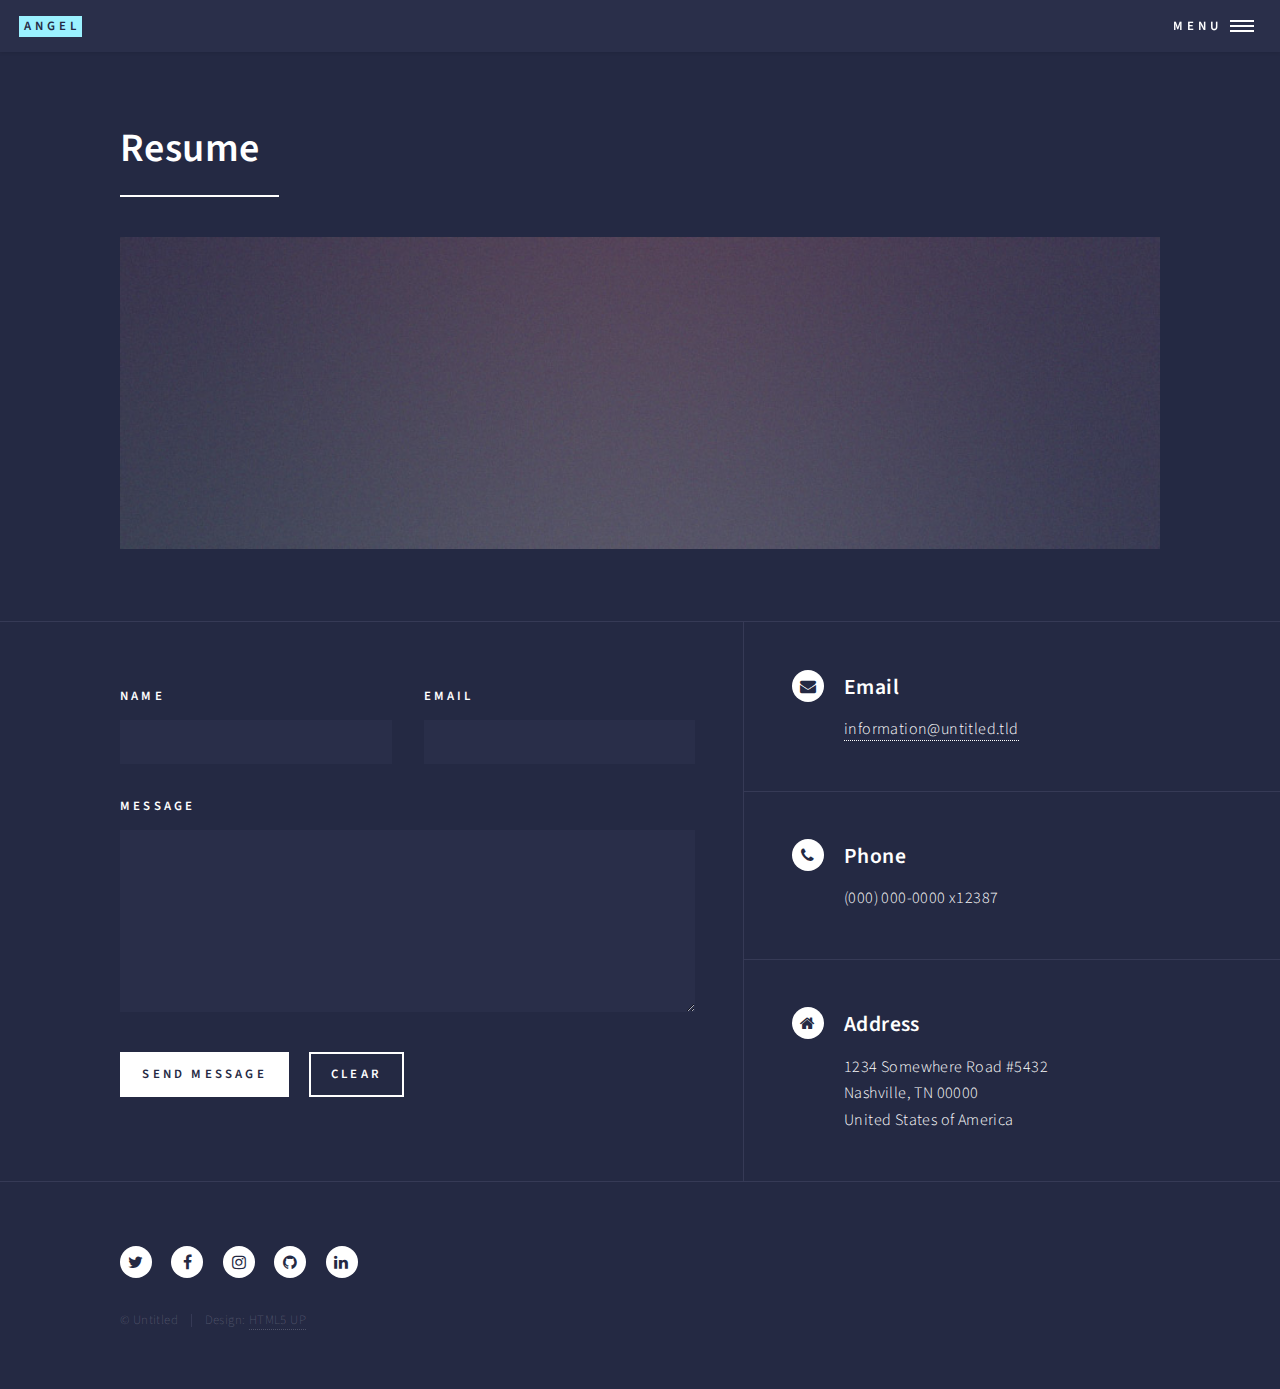
==== commit 1686f476: "Update generic.html" ====
--- a/generic.html
+++ b/generic.html
@@ -1,12 +1,8 @@
 <!DOCTYPE HTML>
-<!--
-	Forty by HTML5 UP
-	html5up.net | @ajlkn
-	Free for personal and commercial use under the CCA 3.0 license (html5up.net/license)
--->
+
 <html>
 	<head>
-		<title>Generic - Forty by HTML5 UP</title>
+		<title>Resume</title>
 		<meta charset="utf-8" />
 		<meta name="viewport" content="width=device-width, initial-scale=1, user-scalable=no" />
 		<!--[if lte IE 8]><script src="assets/js/ie/html5shiv.js"></script><![endif]-->
@@ -21,7 +17,7 @@
 
 				<!-- Header -->
 					<header id="header">
-						<a href="index.html" class="logo"><strong>Forty</strong> <span>by HTML5 UP</span></a>
+						<a href="index.html" class="logo"><strong>Angel</strong> </a>
 						<nav>
 							<a href="#menu">Menu</a>
 						</nav>
@@ -31,14 +27,10 @@
 					<nav id="menu">
 						<ul class="links">
 							<li><a href="index.html">Home</a></li>
-							<li><a href="landing.html">Landing</a></li>
-							<li><a href="generic.html">Generic</a></li>
-							<li><a href="elements.html">Elements</a></li>
+							<li><a href="landing.html">About Me</a></li>
+							<li><a href="generic.html">Resume</a></li>
 						</ul>
-						<ul class="actions vertical">
-							<li><a href="#" class="button special fit">Get Started</a></li>
-							<li><a href="#" class="button fit">Log In</a></li>
-						</ul>
+
 					</nav>
 
 				<!-- Main -->
@@ -48,12 +40,10 @@
 							<section id="one">
 								<div class="inner">
 									<header class="major">
-										<h1>Generic</h1>
+										<h1><a href="https://www.visualcv.com/angelica-weaver/pdf">Resume</a></h1>
 									</header>
 									<span class="image main"><img src="images/pic11.jpg" alt="" /></span>
-									<p>Donec eget ex magna. Interdum et malesuada fames ac ante ipsum primis in faucibus. Pellentesque venenatis dolor imperdiet dolor mattis sagittis. Praesent rutrum sem diam, vitae egestas enim auctor sit amet. Pellentesque leo mauris, consectetur id ipsum sit amet, fergiat. Pellentesque in mi eu massa lacinia malesuada et a elit. Donec urna ex, lacinia in purus ac, pretium pulvinar mauris. Curabitur sapien risus, commodo eget turpis at, elementum convallis elit. Pellentesque enim turpis, hendrerit.</p>
-									<p>Lorem ipsum dolor sit amet, consectetur adipiscing elit. Duis dapibus rutrum facilisis. Class aptent taciti sociosqu ad litora torquent per conubia nostra, per inceptos himenaeos. Etiam tristique libero eu nibh porttitor fermentum. Nullam venenatis erat id vehicula viverra. Nunc ultrices eros ut ultricies condimentum. Mauris risus lacus, blandit sit amet venenatis non, bibendum vitae dolor. Nunc lorem mauris, fringilla in aliquam at, euismod in lectus. Pellentesque habitant morbi tristique senectus et netus et malesuada fames ac turpis egestas. In non lorem sit amet elit placerat maximus. Pellentesque aliquam maximus risus, vel sed vehicula.</p>
-									<p>Interdum et malesuada fames ac ante ipsum primis in faucibus. Pellentesque venenatis dolor imperdiet dolor mattis sagittis. Praesent rutrum sem diam, vitae egestas enim auctor sit amet. Pellentesque leo mauris, consectetur id ipsum sit amet, fersapien risus, commodo eget turpis at, elementum convallis elit. Pellentesque enim turpis, hendrerit tristique lorem ipsum dolor.</p>
+									
 								</div>
 							</section>
 
@@ -138,4 +128,4 @@
 			<script src="assets/js/main.js"></script>
 
 	</body>
-</html>+</html>
--- a/assets/css/main.css
+++ b/assets/css/main.css
@@ -3913,4 +3913,4 @@
 			transform: none;
 			opacity: 1;
 			visibility: visible;
-		}+		}
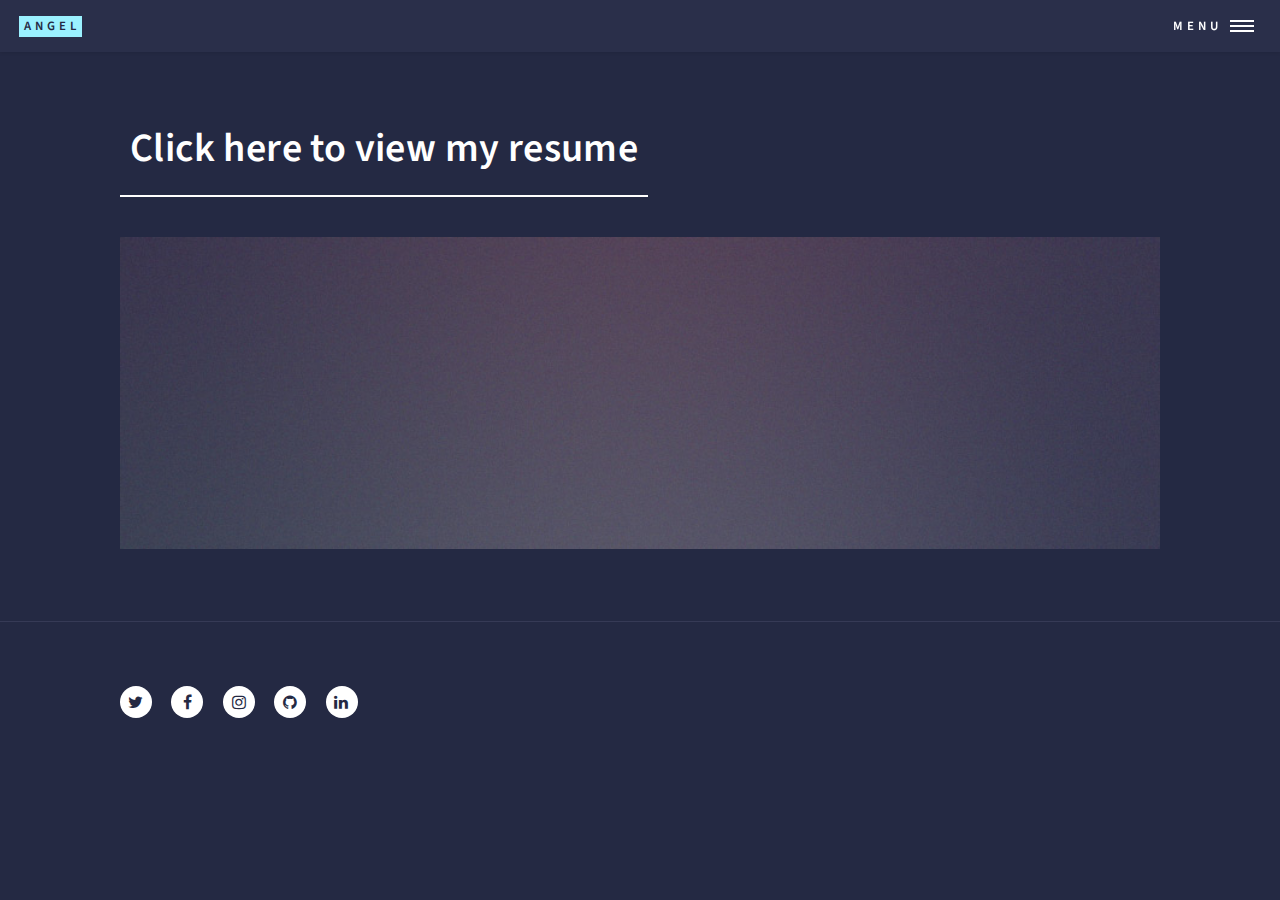
==== commit 661cbdce: "Update generic.html" ====
--- a/generic.html
+++ b/generic.html
@@ -40,7 +40,7 @@
 							<section id="one">
 								<div class="inner">
 									<header class="major">
-										<h1><a href="https://www.visualcv.com/angelica-weaver/pdf">Resume</a></h1>
+										<h1><a href="https://www.visualcv.com/angelica-weaver/pdf"><center>Click here to view my resume</center></a></h1>
 									</header>
 									<span class="image main"><img src="images/pic11.jpg" alt="" /></span>
 									
@@ -49,69 +49,17 @@
 
 					</div>
 
-				<!-- Contact -->
-					<section id="contact">
-						<div class="inner">
-							<section>
-								<form method="post" action="#">
-									<div class="field half first">
-										<label for="name">Name</label>
-										<input type="text" name="name" id="name" />
-									</div>
-									<div class="field half">
-										<label for="email">Email</label>
-										<input type="text" name="email" id="email" />
-									</div>
-									<div class="field">
-										<label for="message">Message</label>
-										<textarea name="message" id="message" rows="6"></textarea>
-									</div>
-									<ul class="actions">
-										<li><input type="submit" value="Send Message" class="special" /></li>
-										<li><input type="reset" value="Clear" /></li>
-									</ul>
-								</form>
-							</section>
-							<section class="split">
-								<section>
-									<div class="contact-method">
-										<span class="icon alt fa-envelope"></span>
-										<h3>Email</h3>
-										<a href="#">information@untitled.tld</a>
-									</div>
-								</section>
-								<section>
-									<div class="contact-method">
-										<span class="icon alt fa-phone"></span>
-										<h3>Phone</h3>
-										<span>(000) 000-0000 x12387</span>
-									</div>
-								</section>
-								<section>
-									<div class="contact-method">
-										<span class="icon alt fa-home"></span>
-										<h3>Address</h3>
-										<span>1234 Somewhere Road #5432<br />
-										Nashville, TN 00000<br />
-										United States of America</span>
-									</div>
-								</section>
-							</section>
-						</div>
-					</section>
+
 
 				<!-- Footer -->
 					<footer id="footer">
 						<div class="inner">
 							<ul class="icons">
-								<li><a href="#" class="icon alt fa-twitter"><span class="label">Twitter</span></a></li>
-								<li><a href="#" class="icon alt fa-facebook"><span class="label">Facebook</span></a></li>
-								<li><a href="#" class="icon alt fa-instagram"><span class="label">Instagram</span></a></li>
-								<li><a href="#" class="icon alt fa-github"><span class="label">GitHub</span></a></li>
-								<li><a href="#" class="icon alt fa-linkedin"><span class="label">LinkedIn</span></a></li>
-							</ul>
-							<ul class="copyright">
-								<li>&copy; Untitled</li><li>Design: <a href="https://html5up.net">HTML5 UP</a></li>
+								<li><a href="twitter.com/angelgitsit" class="icon alt fa-twitter"><span class="label">Twitter</span></a></li>
+								<li><a href="https://www.facebook.com/angel.weaver.9" class="icon alt fa-facebook"><span class="label">Facebook</span></a></li>
+								<li><a href="instagram.com/angelweaverr" class="icon alt fa-instagram"><span class="label">Instagram</span></a></li>
+								<li><a href="github.com/angelgitsit" class="icon alt fa-github"><span class="label">GitHub</span></a></li>
+								<li><a href="https://www.linkedin.com/in/angelica-weaver-65884233" class="icon alt fa-linkedin"><span class="label">LinkedIn</span></a></li>
 							</ul>
 						</div>
 					</footer>
